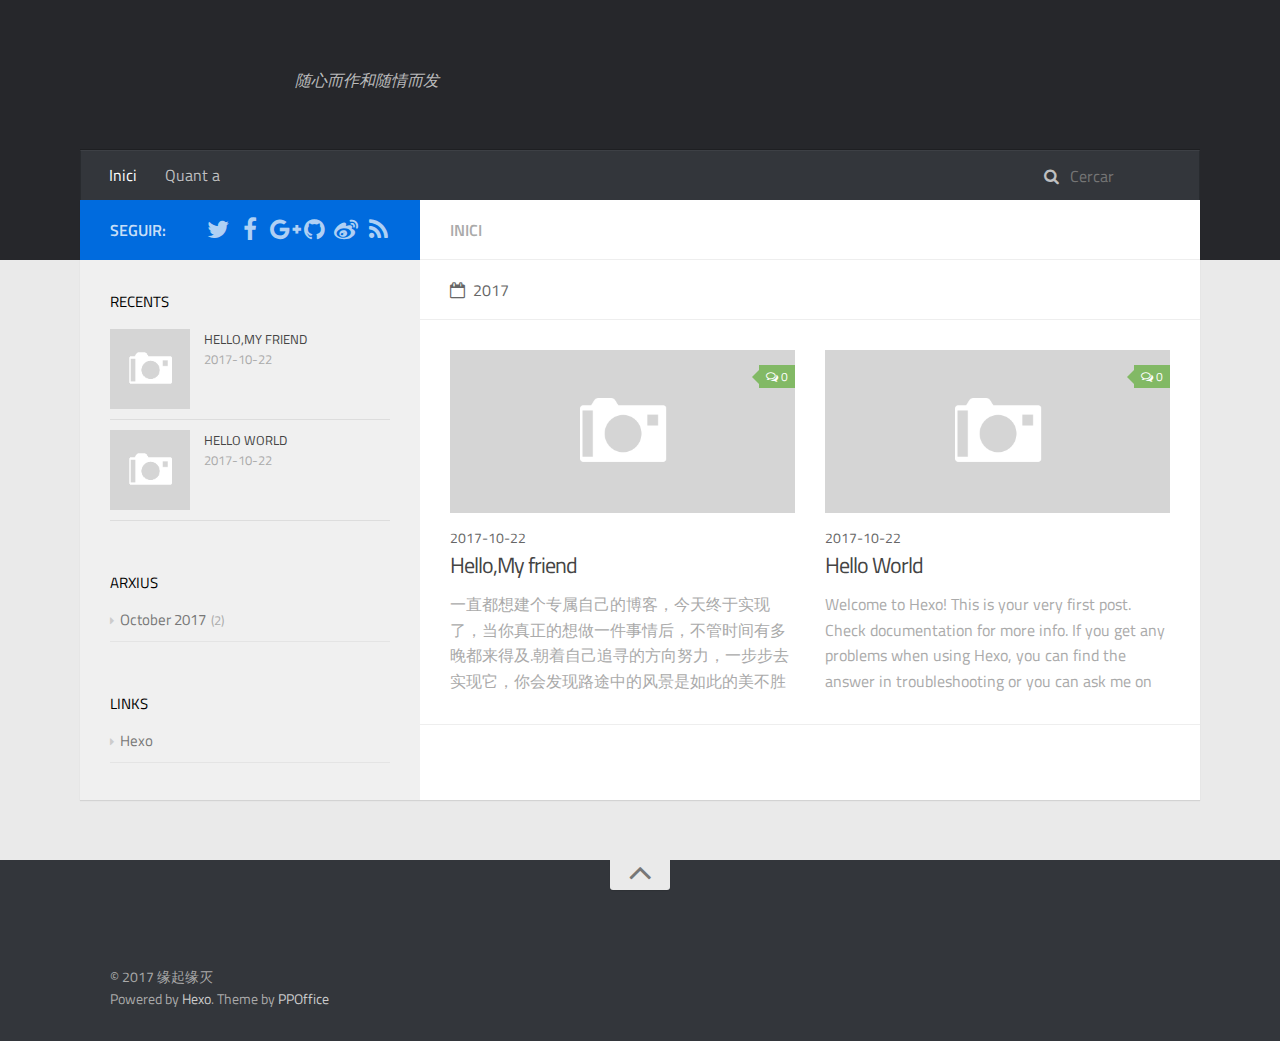
==== index.html @ 7e83e8d7 "Site updated: 2017-10-31 17:55:37" ====
<!DOCTYPE html>
<html>
<head>
    <meta charset="utf-8">
    
    <title>万千点滴汇聚为海</title>
    
    <meta name="viewport" content="width=device-width, initial-scale=1, maximum-scale=1">
    
    <meta name="description" content="保持探索未知的前方，记录自己走过的路">
<meta property="og:type" content="website">
<meta property="og:title" content="万千点滴汇聚为海">
<meta property="og:url" content="https://yxu0.github.io/index.html">
<meta property="og:site_name" content="万千点滴汇聚为海">
<meta property="og:description" content="保持探索未知的前方，记录自己走过的路">
<meta property="og:locale" content="zh-Hans">
<meta name="twitter:card" content="summary">
<meta name="twitter:title" content="万千点滴汇聚为海">
<meta name="twitter:description" content="保持探索未知的前方，记录自己走过的路">
    

    
        <link rel="alternate" href="/" title="万千点滴汇聚为海" type="application/atom+xml" />
    

    

    <link rel="stylesheet" href="/libs/font-awesome/css/font-awesome.min.css">
    <link rel="stylesheet" href="/libs/titillium-web/styles.css">
    <link rel="stylesheet" href="/libs/source-code-pro/styles.css">

    <link rel="stylesheet" href="/css/style.css">

    <script src="/libs/jquery/2.0.3/jquery.min.js"></script>
    
    
        <link rel="stylesheet" href="/libs/lightgallery/css/lightgallery.min.css">
    
    
        <link rel="stylesheet" href="/libs/justified-gallery/justifiedGallery.min.css">
    
    
    


</head>

<body>
    <div id="wrap">
        <header id="header">
    <div id="header-outer" class="outer">
        <div class="container">
            <div class="container-inner">
                <div id="header-title">
                    <h1 class="logo-wrap">
                        <a href="/" class="logo"></a>
                    </h1>
                    
                        <h2 class="subtitle-wrap">
                            <p class="subtitle">随心而作和随情而发</p>
                        </h2>
                    
                </div>
                <div id="header-inner" class="nav-container">
                    <a id="main-nav-toggle" class="nav-icon fa fa-bars"></a>
                    <div class="nav-container-inner">
                        <ul id="main-nav">
                            
                                <li class="main-nav-list-item" >
                                    <a class="main-nav-list-link" href="/">Inici</a>
                                </li>
                            
                                        
                                    
                                <li class="main-nav-list-item" >
                                    <a class="main-nav-list-link" href="/">Quant a</a>
                                </li>
                            
                        </ul>
                        <nav id="sub-nav">
                            <div id="search-form-wrap">

    <form class="search-form">
        <input type="text" class="ins-search-input search-form-input" placeholder="Cercar" />
        <button type="submit" class="search-form-submit"></button>
    </form>
    <div class="ins-search">
    <div class="ins-search-mask"></div>
    <div class="ins-search-container">
        <div class="ins-input-wrapper">
            <input type="text" class="ins-search-input" placeholder="Type something..." />
            <span class="ins-close ins-selectable"><i class="fa fa-times-circle"></i></span>
        </div>
        <div class="ins-section-wrapper">
            <div class="ins-section-container"></div>
        </div>
    </div>
</div>
<script>
(function (window) {
    var INSIGHT_CONFIG = {
        TRANSLATION: {
            POSTS: 'Posts',
            PAGES: 'Pages',
            CATEGORIES: 'categories',
            TAGS: 'etiquetes',
            UNTITLED: '(Untitled)',
        },
        ROOT_URL: '/',
        CONTENT_URL: '/content.json',
    };
    window.INSIGHT_CONFIG = INSIGHT_CONFIG;
})(window);
</script>
<script src="/js/insight.js"></script>

</div>
                        </nav>
                    </div>
                </div>
            </div>
        </div>
    </div>
</header>
        <div class="container">
            <div class="main-body container-inner">
                <div class="main-body-inner">
                    <section id="main">
                        <div class="main-body-header">
    <h1 class="header">
    
    <em class="page-title-link" data-url="home">Inici</em>
    </h1>
</div>
                        <div class="main-body-content">
                            

    
    
        
        
        <section class="archives-wrap">
            <div class="archive-year-wrap">
                <a href="/archives/2017" class="archive-year"><i class="icon fa fa-calendar-o"></i>2017</a>
            </div>
            <div class="archives">
    
    
    
        <div class="article-row">
    
        <article class="article article-summary">
    <div class="article-summary-inner">
        
        <a href="/2017/10/22/我的第一篇文章/" class="thumbnail">
    
    
        <span class="thumbnail-image thumbnail-none"></span>
    
    
        
<span class="comment-counter">
    <i class="fa fa-comments-o"></i>
    
        <span class="disqus-comment-count" data-disqus-identifier="" data-disqus-url="https://yxu0.github.io/2017/10/22/我的第一篇文章/">0</span>
    
</span>


    
</a>

        
        <div class="article-meta">
            <div class="category">
            
            </div>
            <div class="date"><time datetime="2017-10-22T12:47:59.000Z" itemprop="datePublished">2017-10-22</time></div>
        </div>
        
    
        <h1 class="article-title" itemprop="name">
        <a href="/2017/10/22/我的第一篇文章/">Hello,My friend</a>
        </h1>
    

        <p class="article-excerpt">
            一直都想建个专属自己的博客，今天终于实现了，当你真正的想做一件事情后，不管时间有多晚都来得及.朝着自己追寻的方向努力，一步步去实现它，你会发现路途中的风景是如此的美不胜收。。
生活要学会生活，我不怕孤独但是我怕孤单

        </p>
    </div>
</article>
    

    
    
    
    
        <article class="article article-summary">
    <div class="article-summary-inner">
        
        <a href="/2017/10/21/hello-world/" class="thumbnail">
    
    
        <span class="thumbnail-image thumbnail-none"></span>
    
    
        
<span class="comment-counter">
    <i class="fa fa-comments-o"></i>
    
        <span class="disqus-comment-count" data-disqus-identifier="" data-disqus-url="https://yxu0.github.io/2017/10/21/hello-world/">0</span>
    
</span>


    
</a>

        
        <div class="article-meta">
            <div class="category">
            
            </div>
            <div class="date"><time datetime="2017-10-21T20:26:27.065Z" itemprop="datePublished">2017-10-22</time></div>
        </div>
        
    
        <h1 class="article-title" itemprop="name">
        <a href="/2017/10/21/hello-world/">Hello World</a>
        </h1>
    

        <p class="article-excerpt">
            Welcome to Hexo! This is your very first post. Check documentation for more info. If you get any problems when using Hexo, you can find the answer in troubleshooting or you can ask me on GitHub.
Quick
        </p>
    </div>
</article>
    
        </div>
    


    </div></section>



                        </div>
                    </section>
                    <aside id="sidebar">
    <a class="sidebar-toggle" title="Expand Sidebar"><i class="toggle icon"></i></a>
    <div class="sidebar-top">
        <p>seguir:</p>
        <ul class="social-links">
            
                
                <li>
                    <a class="social-tooltip" title="twitter" href="/" target="_blank">
                        <i class="icon fa fa-twitter"></i>
                    </a>
                </li>
                
            
                
                <li>
                    <a class="social-tooltip" title="facebook" href="/" target="_blank">
                        <i class="icon fa fa-facebook"></i>
                    </a>
                </li>
                
            
                
                <li>
                    <a class="social-tooltip" title="google-plus" href="/" target="_blank">
                        <i class="icon fa fa-google-plus"></i>
                    </a>
                </li>
                
            
                
                <li>
                    <a class="social-tooltip" title="github" href="https://github.com/ppoffice/hexo-theme-hueman" target="_blank">
                        <i class="icon fa fa-github"></i>
                    </a>
                </li>
                
            
                
                <li>
                    <a class="social-tooltip" title="weibo" href="/" target="_blank">
                        <i class="icon fa fa-weibo"></i>
                    </a>
                </li>
                
            
                
                <li>
                    <a class="social-tooltip" title="rss" href="/" target="_blank">
                        <i class="icon fa fa-rss"></i>
                    </a>
                </li>
                
            
        </ul>
    </div>
    
    <div class="widgets-container">
        
            
                
    <div class="widget-wrap">
        <h3 class="widget-title">recents</h3>
        <div class="widget">
            <ul id="recent-post" class="">
                
                    <li>
                        
                        <div class="item-thumbnail">
                            <a href="/2017/10/22/我的第一篇文章/" class="thumbnail">
    
    
        <span class="thumbnail-image thumbnail-none"></span>
    
    
</a>

                        </div>
                        
                        <div class="item-inner">
                            <p class="item-category"></p>
                            <p class="item-title"><a href="/2017/10/22/我的第一篇文章/" class="title">Hello,My friend</a></p>
                            <p class="item-date"><time datetime="2017-10-22T12:47:59.000Z" itemprop="datePublished">2017-10-22</time></p>
                        </div>
                    </li>
                
                    <li>
                        
                        <div class="item-thumbnail">
                            <a href="/2017/10/21/hello-world/" class="thumbnail">
    
    
        <span class="thumbnail-image thumbnail-none"></span>
    
    
</a>

                        </div>
                        
                        <div class="item-inner">
                            <p class="item-category"></p>
                            <p class="item-title"><a href="/2017/10/21/hello-world/" class="title">Hello World</a></p>
                            <p class="item-date"><time datetime="2017-10-21T20:26:27.065Z" itemprop="datePublished">2017-10-22</time></p>
                        </div>
                    </li>
                
            </ul>
        </div>
    </div>

            
                

            
                
    <div class="widget-wrap widget-list">
        <h3 class="widget-title">arxius</h3>
        <div class="widget">
            <ul class="archive-list"><li class="archive-list-item"><a class="archive-list-link" href="/archives/2017/10/">October 2017</a><span class="archive-list-count">2</span></li></ul>
        </div>
    </div>


            
                

            
                

            
                
    <div class="widget-wrap widget-list">
        <h3 class="widget-title">links</h3>
        <div class="widget">
            <ul>
                
                    <li>
                        <a href="http://hexo.io">Hexo</a>
                    </li>
                
            </ul>
        </div>
    </div>


            
        
    </div>
</aside>
                </div>
            </div>
        </div>
        <footer id="footer">
    <div class="container">
        <div class="container-inner">
            <a id="back-to-top" href="javascript:;"><i class="icon fa fa-angle-up"></i></a>
            <div class="credit">
                <h1 class="logo-wrap">
                    <a href="/" class="logo"></a>
                </h1>
                <p>&copy; 2017 缘起缘灭</p>
                <p>Powered by <a href="//hexo.io/" target="_blank">Hexo</a>. Theme by <a href="//github.com/ppoffice" target="_blank">PPOffice</a></p>
            </div>
        </div>
    </div>
</footer>
        
    
    <script>
    var disqus_shortname = 'hexo-theme-hueman';
    
    
    (function() {
    var dsq = document.createElement('script');
    dsq.type = 'text/javascript';
    dsq.async = true;
    dsq.src = '//' + disqus_shortname + '.disqus.com/count.js';
    (document.getElementsByTagName('head')[0] || document.getElementsByTagName('body')[0]).appendChild(dsq);
    })();
    </script>




    
        <script src="/libs/lightgallery/js/lightgallery.min.js"></script>
        <script src="/libs/lightgallery/js/lg-thumbnail.min.js"></script>
        <script src="/libs/lightgallery/js/lg-pager.min.js"></script>
        <script src="/libs/lightgallery/js/lg-autoplay.min.js"></script>
        <script src="/libs/lightgallery/js/lg-fullscreen.min.js"></script>
        <script src="/libs/lightgallery/js/lg-zoom.min.js"></script>
        <script src="/libs/lightgallery/js/lg-hash.min.js"></script>
        <script src="/libs/lightgallery/js/lg-share.min.js"></script>
        <script src="/libs/lightgallery/js/lg-video.min.js"></script>
    
    
        <script src="/libs/justified-gallery/jquery.justifiedGallery.min.js"></script>
    
    



<!-- Custom Scripts -->
<script src="/js/main.js"></script>

    </div>
</body>
</html>
---- libs/titillium-web/styles.css ----
/* latin-ext */
@font-face {
  font-family: 'Titillium Web';
  font-style: normal;
  font-weight: 300;
  src: local('Titillium WebLight'), local('TitilliumWeb-Light'), url(fonts/anMUvcNT0H1YN4FII8wpr9INifKjd1RJ3NxxEi9Cy2w.woff2) format('woff2');
  unicode-range: U+0100-024F, U+1E00-1EFF, U+20A0-20AB, U+20AD-20CF, U+2C60-2C7F, U+A720-A7FF;
}
/* latin */
@font-face {
  font-family: 'Titillium Web';
  font-style: normal;
  font-weight: 300;
  src: local('Titillium WebLight'), local('TitilliumWeb-Light'), url(fonts/anMUvcNT0H1YN4FII8wpr4-67659ICLY8bMrYhtePPA.woff2) format('woff2');
  unicode-range: U+0000-00FF, U+0131, U+0152-0153, U+02C6, U+02DA, U+02DC, U+2000-206F, U+2074, U+20AC, U+2212, U+2215, U+E0FF, U+EFFD, U+F000;
}
/* latin-ext */
@font-face {
  font-family: 'Titillium Web';
  font-style: normal;
  font-weight: 400;
  src: local('Titillium Web'), local('TitilliumWeb-Regular'), url(fonts/7XUFZ5tgS-tD6QamInJTcSo_WB_cotcEMUw1LsIE8mM.woff2) format('woff2');
  unicode-range: U+0100-024F, U+1E00-1EFF, U+20A0-20AB, U+20AD-20CF, U+2C60-2C7F, U+A720-A7FF;
}
/* latin */
@font-face {
  font-family: 'Titillium Web';
  font-style: normal;
  font-weight: 400;
  src: local('Titillium Web'), local('TitilliumWeb-Regular'), url(fonts/7XUFZ5tgS-tD6QamInJTcZSnX671uNZIV63UdXh3Mg0.woff2) format('woff2');
  unicode-range: U+0000-00FF, U+0131, U+0152-0153, U+02C6, U+02DA, U+02DC, U+2000-206F, U+2074, U+20AC, U+2212, U+2215, U+E0FF, U+EFFD, U+F000;
}
/* latin-ext */
@font-face {
  font-family: 'Titillium Web';
  font-style: normal;
  font-weight: 600;
  src: local('Titillium WebSemiBold'), local('TitilliumWeb-SemiBold'), url(fonts/anMUvcNT0H1YN4FII8wpr_SNRT0fZ5CX-AqRkMYgJJo.woff2) format('woff2');
  unicode-range: U+0100-024F, U+1E00-1EFF, U+20A0-20AB, U+20AD-20CF, U+2C60-2C7F, U+A720-A7FF;
}
/* latin */
@font-face {
  font-family: 'Titillium Web';
  font-style: normal;
  font-weight: 600;
  src: local('Titillium WebSemiBold'), local('TitilliumWeb-SemiBold'), url(fonts/anMUvcNT0H1YN4FII8wpr46gJz9aNFrmnwBdd69aqzY.woff2) format('woff2');
  unicode-range: U+0000-00FF, U+0131, U+0152-0153, U+02C6, U+02DA, U+02DC, U+2000-206F, U+2074, U+20AC, U+2212, U+2215, U+E0FF, U+EFFD, U+F000;
}
---- libs/source-code-pro/styles.css ----
/* latin-ext */
@font-face {
  font-family: 'Source Code Pro';
  font-style: normal;
  font-weight: 400;
  src: local('Source Code Pro'), local('SourceCodePro-Regular'), url(fonts/mrl8jkM18OlOQN8JLgasDy2Q8seG17bfDXYR_jUsrzg.woff2) format('woff2');
  unicode-range: U+0100-024F, U+1E00-1EFF, U+20A0-20AB, U+20AD-20CF, U+2C60-2C7F, U+A720-A7FF;
}
/* latin */
@font-face {
  font-family: 'Source Code Pro';
  font-style: normal;
  font-weight: 400;
  src: local('Source Code Pro'), local('SourceCodePro-Regular'), url(fonts/mrl8jkM18OlOQN8JLgasD9V_2ngZ8dMf8fLgjYEouxg.woff2) format('woff2');
  unicode-range: U+0000-00FF, U+0131, U+0152-0153, U+02C6, U+02DA, U+02DC, U+2000-206F, U+2074, U+20AC, U+2212, U+2215, U+E0FF, U+EFFD, U+F000;
}
---- css/style.css ----
#main .main-body-header em,
#main .main-body-header a,
.article-meta,
.archive-year {
  text-transform: uppercase;
  color: #666;
  line-height: 1em;
  text-shadow: 0 1px #fff;
}
#main .main-body-header em,
#main .main-body-header a,
.article-meta,
.archive-year,
#main .main-body-header em a,
#main .main-body-header a a,
.article-meta a,
.archive-year a {
  text-decoration: none;
}
.widget h1,
.article-entry h1 {
  font-size: 2em;
}
.widget h2,
.article-entry h2 {
  font-size: 1.5em;
}
.widget h3,
.article-entry h3 {
  font-size: 1.3em;
}
.widget h4,
.article-entry h4 {
  font-size: 1.2em;
}
.widget h5,
.article-entry h5 {
  font-size: 1em;
}
.widget h6,
.article-entry h6 {
  font-size: 1em;
  color: #aaa;
}
.widget hr,
.article-entry hr {
  border: 1px dashed #ddd;
}
.widget strong,
.article-entry strong {
  font-weight: bold;
}
.widget em,
.article-entry em,
.widget cite,
.article-entry cite {
  font-style: italic;
}
.widget sup,
.article-entry sup,
.widget sub,
.article-entry sub {
  font-size: 0.75em;
  line-height: 0;
  position: relative;
  vertical-align: baseline;
}
.widget sup,
.article-entry sup {
  top: -0.5em;
}
.widget sub,
.article-entry sub {
  bottom: -0.2em;
}
.widget small,
.article-entry small {
  font-size: 0.85em;
}
.widget acronym,
.article-entry acronym,
.widget abbr,
.article-entry abbr {
  border-bottom: 1px dotted;
}
.widget ul,
.article-entry ul,
.widget ol,
.article-entry ol,
.widget dl,
.article-entry dl {
  line-height: 1.6em;
}
.widget ul ul,
.article-entry ul ul,
.widget ol ul,
.article-entry ol ul,
.widget ul ol,
.article-entry ul ol,
.widget ol ol,
.article-entry ol ol {
  margin-top: 0;
  margin-bottom: 0;
  margin-left: 20px;
}
.widget ul,
.article-entry ul {
  list-style: disc;
  list-style-position: inside;
}
.widget ol,
.article-entry ol {
  list-style: decimal;
  list-style-position: inside;
}
.widget dt,
.article-entry dt {
  font-weight: bold;
  list-style-position: inside;
}
html,
body,
div,
span,
applet,
object,
iframe,
h1,
h2,
h3,
h4,
h5,
h6,
p,
blockquote,
pre,
a,
abbr,
acronym,
address,
big,
cite,
code,
del,
dfn,
em,
img,
ins,
kbd,
q,
s,
samp,
small,
strike,
strong,
sub,
sup,
tt,
var,
dl,
dt,
dd,
ol,
ul,
li,
fieldset,
form,
label,
legend,
table,
caption,
tbody,
tfoot,
thead,
tr,
th,
td {
  margin: 0;
  padding: 0;
  border: 0;
  outline: 0;
  font-weight: inherit;
  font-style: inherit;
  font-family: inherit;
  font-size: 100%;
  vertical-align: baseline;
}
body {
  line-height: 1;
  color: #000;
  background: #fff;
}
ol,
ul {
  list-style: none;
}
table {
  border-collapse: separate;
  border-spacing: 0;
  vertical-align: middle;
}
caption,
th,
td {
  text-align: left;
  font-weight: normal;
  vertical-align: middle;
}
a img {
  border: none;
}
input,
button {
  margin: 0;
  padding: 0;
}
input::-moz-focus-inner,
button::-moz-focus-inner {
  border: 0;
  padding: 0;
}
html,
body,
#container {
  height: 100%;
}
::selection {
  color: #fff;
  background: #006bde;
}
body {
  background: #eaeaea;
  font: 14px "Titillium Web", "Helvetica Neue", Helvetica, Arial, "Microsoft Yahei", sans-serif;
  -webkit-text-size-adjust: 100%;
}
code {
  margin: 0 2px;
  color: #e96900;
  padding: 3px 5px;
  font-size: 0.8em;
  border-radius: 2px;
  font-family: "Source Code Pro", Consolas, Monaco, Menlo, Consolas, monospace;
  background-color: #f8f8f8;
}
.container {
  position: relative;
  padding: 0 20px;
}
.container-inner {
  max-width: 1120px;
  min-width: 320px;
  width: 100%;
  margin: 0 auto;
}
.container-inner:before,
.container-inner:after {
  content: "";
  display: table;
}
.container-inner:after {
  clear: both;
}
.left,
.alignleft {
  float: left;
}
.right,
.alignright {
  float: right;
}
.clear {
  clear: both;
}
.logo {
  display: block;
  padding: 10px 0;
  width: 165px;
  height: 70px;
  background-image: url("/images/athen.jpg");
  background-position: 0px 10px;
  background-repeat: no-repeat;
  -webkit-background-size: 165px 70px;
  -moz-background-size: 165px 70px;
  background-size: 165px 70px;
}
.main-body {
  margin-top: -60px;
  background-color: #fff;
}
.main-body-inner {
  position: relative;
  -webkit-box-sizing: border-box;
  -moz-box-sizing: border-box;
  box-sizing: border-box;
  -webkit-box-shadow: rgba(0,0,0,0.098) 0px 1px 1px 0px;
  box-shadow: rgba(0,0,0,0.098) 0px 1px 1px 0px;
  padding-left: 340px;
  background: url("images/s-left.png") repeat-y left 0;
}
.main-body-inner:before,
.main-body-inner:after {
  content: "";
  display: table;
}
.main-body-inner:after {
  clear: both;
}
#main {
  float: right;
  width: 100%;
  -webkit-box-sizing: border-box;
  -moz-box-sizing: border-box;
  box-sizing: border-box;
  min-height: 600px;
}
#main .main-body-header {
  background: #fff;
  position: relative;
  padding: 18px 30px 17px;
  border-bottom: 1px solid #eee;
  color: #666;
  font-size: 16px;
  font-weight: 600;
  text-transform: uppercase;
  line-height: 24px;
}
#main .main-body-header .page-title-link,
#main .main-body-header i {
  margin-right: 8px;
}
#main .main-body-header i {
  font-weight: 400;
}
#main .main-body-header em,
#main .main-body-header a {
  color: #aaa;
}
#main .main-body-content:before,
#main .main-body-content:after {
  content: "";
  display: table;
}
#main .main-body-content:after {
  clear: both;
}
#header {
  background: #26272b;
  padding-bottom: 60px;
  position: relative;
}
#header-outer {
  height: 100%;
  position: relative;
}
#header-inner {
  position: relative;
}
#header-title {
  text-align: center;
  padding: 30px 30px;
}
#header-title:before,
#header-title:after {
  content: "";
  display: table;
}
#header-title:after {
  clear: both;
}
#header-title .logo-wrap,
#header-title .subtitle-wrap {
  float: left;
}
#header-title .subtitle-wrap {
  padding: 10px 0px 0px;
  margin-left: 20px;
}
#header-title .subtitle {
  font-size: 16px;
  font-style: italic;
  line-height: 80px;
  color: rgba(255,255,255,0.7);
  text-shadow: 0 1px rgba(0,0,0,0.2);
}
.nav-container .nav-icon,
.nav-container .nav-container-inner #main-nav .main-nav-list-item .main-nav-list-link {
  float: left;
  color: rgba(255,255,255,0.7);
  text-decoration: none;
  text-shadow: 0 1px rgba(0,0,0,0.2);
  display: block;
  padding: 20px 15px;
  -webkit-transition: 0.2s ease-in;
  -moz-transition: 0.2s ease-in;
  -ms-transition: 0.2s ease-in;
  transition: 0.2s ease-in;
}
.nav-container .nav-icon:hover,
.nav-container .nav-container-inner #main-nav .main-nav-list-item .main-nav-list-link:hover {
  color: #fff;
  background: rgba(0,0,0,0.1);
}
.nav-container {
  padding: 0 15px;
  background: #33363b;
  z-index: 1;
  -webkit-box-shadow: inset 0 1px 0 rgba(255,255,255,0.05), 0 -1px 0 rgba(0,0,0,0.2), inset 1px 0 0 rgba(0,0,0,0.2), inset -1px 0 0 rgba(0,0,0,0.2);
  box-shadow: inset 0 1px 0 rgba(255,255,255,0.05), 0 -1px 0 rgba(0,0,0,0.2), inset 1px 0 0 rgba(0,0,0,0.2), inset -1px 0 0 rgba(0,0,0,0.2);
}
.nav-container:before,
.nav-container:after {
  content: "";
  display: table;
}
.nav-container:after {
  clear: both;
}
.nav-container .nav-icon {
  line-height: 20px;
  padding: 15px 14px;
  text-align: center;
  font-size: 14px;
  position: relative;
  cursor: pointer;
}
.nav-container #main-nav-toggle {
  display: none;
  width: 100%;
  text-align: right;
  -webkit-box-sizing: border-box;
  -moz-box-sizing: border-box;
  box-sizing: border-box;
  border-bottom: 1px solid rgba(255,255,255,0.06);
}
.nav-container #main-nav-toggle:before {
  content: "\f0c9";
}
.nav-container .nav-container-inner:before,
.nav-container .nav-container-inner:after {
  content: "";
  display: table;
}
.nav-container .nav-container-inner:after {
  clear: both;
}
.nav-container .nav-container-inner #main-nav {
  float: left;
}
.nav-container .nav-container-inner #main-nav .main-nav-list {
  float: left;
}
.nav-container .nav-container-inner #main-nav .main-nav-list-item {
  position: relative;
  float: left;
}
.nav-container .nav-container-inner #main-nav .main-nav-list-item.top-level-menu > a:after {
  content: "\f0d7" !important;
  float: none;
  margin-left: 6px;
  font-size: 14px;
  line-height: 1.2em;
  opacity: 0.5;
  font-family: FontAwesome;
  display: inline-block;
}
.nav-container .nav-container-inner #main-nav .main-nav-list-item.top-level-menu:hover > a {
  color: #fff;
  background: rgba(0,0,0,0.1);
}
.nav-container .nav-container-inner #main-nav .main-nav-list-item .main-nav-list-link {
  line-height: 20px;
  padding: 15px 14px;
  font-size: 16px;
}
.nav-container .nav-container-inner #main-nav .main-nav-list-item .main-nav-list-link.current {
  color: #fff;
}
.nav-container .nav-container-inner #main-nav .main-nav-list-item .main-nav-list-child {
  top: 100%;
  display: none;
  padding: 10px 0;
  overflow: hidden;
  position: absolute;
  width: 180px;
  background: #33363b url("images/opacity-10.png") repeat;
}
.nav-container .nav-container-inner #main-nav .main-nav-list-item .main-nav-list-child li {
  -webkit-box-shadow: 0 1px 0 rgba(255,255,255,0.06);
  box-shadow: 0 1px 0 rgba(255,255,255,0.06);
}
.nav-container .nav-container-inner #main-nav .main-nav-list-item .main-nav-list-child li:last-child {
  -webkit-box-shadow: none;
  box-shadow: none;
}
.nav-container .nav-container-inner #main-nav .main-nav-list-item .main-nav-list-child li,
.nav-container .nav-container-inner #main-nav .main-nav-list-item .main-nav-list-child li a {
  width: 100%;
  display: block;
  -webkit-box-sizing: border-box;
  -moz-box-sizing: border-box;
  box-sizing: border-box;
}
.nav-container .nav-container-inner #sub-nav {
  float: right;
}
.search-form {
  padding: 14px 15px 16px;
  height: 50px;
  overflow: hidden;
  -webkit-box-sizing: border-box;
  -moz-box-sizing: border-box;
  box-sizing: border-box;
}
.search-form:before {
  content: "\f002";
  margin-right: 8px;
  color: rgba(255,255,255,0.7);
  font: normal normal normal 16px/1 FontAwesome;
}
.search-form-input,
.search-form-input.ins-search-input,
.search-form-input.st-ui-search-input,
.search-form-input.st-default-search-input {
  -webkit-appearance: textarea;
  padding: 0;
  width: 100px;
  height: auto !important;
  border: none !important;
  outline: none !important;
  background: none !important;
  line-height: 1.6em;
  -webkit-transition: 0.2s ease-in;
  -moz-transition: 0.2s ease-in;
  -ms-transition: 0.2s ease-in;
  transition: 0.2s ease-in;
  font: 16px "Titillium Web", "Helvetica Neue", Helvetica, Arial, "Microsoft Yahei", sans-serif;
  color: rgba(255,255,255,0.7);
}
.search-form-input:focus,
.search-form-input.ins-search-input:focus,
.search-form-input.st-ui-search-input:focus,
.search-form-input.st-default-search-input:focus {
  width: 200px;
}
.search-form-input::-webkit-search-results-decoration,
.search-form-input.ins-search-input::-webkit-search-results-decoration,
.search-form-input.st-ui-search-input::-webkit-search-results-decoration,
.search-form-input.st-default-search-input::-webkit-search-results-decoration,
.search-form-input::-webkit-search-cancel-button,
.search-form-input.ins-search-input::-webkit-search-cancel-button,
.search-form-input.st-ui-search-input::-webkit-search-cancel-button,
.search-form-input.st-default-search-input::-webkit-search-cancel-button {
  -webkit-appearance: none;
}
.search-form-submit {
  display: none;
}
#sidebar {
  float: left;
  margin-left: -340px;
  width: 340px;
}
#sidebar .sidebar-toggle {
  display: none;
}
#sidebar .sidebar-top {
  background: #006bde;
  padding: 15px 30px;
}
#sidebar .sidebar-top:before,
#sidebar .sidebar-top:after {
  content: "";
  display: table;
}
#sidebar .sidebar-top:after {
  clear: both;
}
#sidebar .sidebar-top .sidebar-top-inner:before,
#sidebar .sidebar-top .sidebar-top-inner:after {
  content: "";
  display: table;
}
#sidebar .sidebar-top .sidebar-top-inner:after {
  clear: both;
}
#sidebar .sidebar-top p {
  float: left;
  color: rgba(255,255,255,0.8);
  font-size: 16px;
  font-weight: 600;
  text-transform: uppercase;
  line-height: 24px;
  padding: 3px 0;
}
#sidebar .sidebar-top .social-links {
  float: right;
  position: relative;
  padding-top: 2px;
}
#sidebar .sidebar-top .social-links li {
  float: left;
  margin-left: 8px;
}
#sidebar .sidebar-top .social-links li a:hover i:before {
  color: #fff;
}
#sidebar .sidebar-top .social-links .social-tooltip {
  position: relative;
}
#sidebar .sidebar-top .social-links .social-tooltip:hover:after {
  top: -41px;
  background: #fff;
  font-size: 14px;
  color: #666;
  content: attr(title);
  display: block;
  right: 0;
  padding: 5px 15px;
  position: absolute;
  white-space: nowrap;
  border-radius: 3px;
  -webkit-box-shadow: 0 0 2px rgba(0,0,0,0.2);
  box-shadow: 0 0 2px rgba(0,0,0,0.2);
  text-transform: uppercase;
  z-index: 1;
}
#sidebar .sidebar-top .social-links .social-tooltip:hover:before {
  top: -10px;
  right: 8px;
  border: solid;
  border-color: #fff transparent;
  border-width: 5px 5px 0 5px;
  content: "";
  display: block;
  position: absolute;
  z-index: 2;
}
#sidebar .sidebar-top i {
  color: rgba(255,255,255,0.7);
  font-size: 24px;
  width: 24px;
}
#article-nav {
  position: relative;
}
#article-nav:before,
#article-nav:after {
  content: "";
  display: table;
}
#article-nav:after {
  clear: both;
}
.article-nav-link-wrap {
  position: relative;
  margin-top: 0;
  display: block;
  color: #aaa;
  padding: 16px 40px 24px;
  border-bottom: 1px solid #ddd;
  -webkit-transition: 0.2s ease-in;
  -moz-transition: 0.2s ease-in;
  -ms-transition: 0.2s ease-in;
  transition: 0.2s ease-in;
  text-align: center;
  text-decoration: none;
}
.article-nav-link-wrap .icon {
  position: absolute;
  color: #ccc;
  font-size: 18px;
  top: 50%;
  width: 1em;
  margin-top: -10px;
}
.article-nav-link-wrap #icon-chevron-left {
  left: 10px;
}
.article-nav-link-wrap #icon-chevron-right {
  right: 10px;
}
.article-nav-link-wrap:hover {
  background: rgba(0,0,0,0.02);
}
.article-nav-link-wrap:hover .icon {
  color: #006bde;
}
.article-nav-caption {
  display: block;
  font-size: 12px;
  color: #aaa;
  letter-spacing: 0.5px;
  line-height: 24px;
  font-weight: normal;
  text-transform: uppercase;
}
.article-nav-title {
  font-size: 15px;
  color: #666;
}
.widget-wrap {
  padding: 30px 30px 20px;
}
.widget-title {
  font-size: 15px;
  font-weight: 400;
  text-transform: uppercase;
  margin-bottom: 6px;
}
.widget {
  line-height: 1.6em;
  word-wrap: break-word;
  font-size: 0.9em;
  color: #777;
  border-radius: 3px;
}
.widget a {
  text-decoration: none;
  color: #777;
}
.widget a:hover {
  color: #444;
}
.widget ul ul,
.widget ol ul,
.widget dl ul,
.widget ul ol,
.widget ol ol,
.widget dl ol,
.widget ul dl,
.widget ol dl,
.widget dl dl {
  margin-left: 15px;
  list-style: disc;
}
.widget ul,
.widget ol {
  list-style: none;
  margin: 0;
}
.widget ul ul,
.widget ol ul,
.widget ul ol,
.widget ol ol {
  margin: 0 20px;
}
.widget ul ul,
.widget ol ul {
  list-style: disc;
}
.widget ul ol,
.widget ol ol {
  list-style: decimal;
}
.widget-list ul,
.widget-list ol {
  list-style: none;
}
.widget-list ul li,
.widget-list ol li {
  padding: 10px 0;
  font-size: 15px;
  border-bottom: 1px solid #e4e4e4;
}
.widget-list ul li a,
.widget-list ol li a {
  color: #777;
}
.widget-list ul li a:before,
.widget-list ol li a:before {
  color: #ccc;
  content: "\f0da";
  font-size: 12px;
  margin-right: 6px;
  font-family: FontAwesome;
  -webkit-transition: 0.2s ease;
  -moz-transition: 0.2s ease;
  -ms-transition: 0.2s ease;
  transition: 0.2s ease;
}
.widget-list ul li a:hover:before,
.widget-list ol li a:hover:before {
  color: #444;
}
.widget-list ul ul,
.widget-list ol ul,
.widget-list ul ol,
.widget-list ol ol {
  list-style: none;
}
.widget-list ul ul li,
.widget-list ol ul li,
.widget-list ul ol li,
.widget-list ol ol li {
  border: none;
}
.widget-list ul ul li:last-child,
.widget-list ol ul li:last-child,
.widget-list ul ol li:last-child,
.widget-list ol ol li:last-child {
  padding-bottom: 0px;
}
.widget-float a {
  font-size: 15px;
}
#recent-post li {
  padding: 10px 0 10px 94px;
  border-bottom: 1px solid #ddd;
}
#recent-post li:before,
#recent-post li:after {
  content: "";
  display: table;
}
#recent-post li:after {
  clear: both;
}
#recent-post.no-thumbnail li {
  padding: 10px 0px;
}
#recent-post li .item-thumbnail {
  opacity: 1;
  margin-left: -94px;
  -webkit-transition: all 0.2s ease;
  -moz-transition: all 0.2s ease;
  -ms-transition: all 0.2s ease;
  transition: all 0.2s ease;
  float: left;
}
#recent-post li .item-thumbnail .thumbnail {
  width: 80px;
  height: 80px;
  display: block;
  position: relative;
  overflow: hidden;
}
#recent-post li .item-thumbnail .thumbnail span {
  width: 100%;
  height: 100%;
  display: block;
}
#recent-post li .item-thumbnail .thumbnail .thumbnail-image {
  position: absolute;
  -webkit-background-size: cover;
  -moz-background-size: cover;
  background-size: cover;
  background-position: center;
}
#recent-post li .item-thumbnail .thumbnail .thumbnail-none {
  background-image: url("images/thumb-default-small.png");
  -webkit-background-size: 100% 100%;
  -moz-background-size: 100% 100%;
  background-size: 100% 100%;
}
#recent-post li .item-inner a,
#recent-post li .item-inner .item-category {
  font-size: 13px;
  text-transform: uppercase;
}
#recent-post li .item-inner a a,
#recent-post li .item-inner .item-category a {
  color: #006bde;
}
#recent-post li .item-inner a a:hover,
#recent-post li .item-inner .item-category a:hover {
  color: #444;
}
#recent-post li .item-inner a a,
#recent-post li .item-inner .item-category a,
#recent-post li .item-inner a .icon,
#recent-post li .item-inner .item-category .icon {
  margin-right: 5px;
}
#recent-post li .item-inner .item-title {
  font-size: 15px;
}
#recent-post li .item-inner .item-title a {
  color: #444;
  -webkit-transition: all 0.2s ease;
  -moz-transition: all 0.2s ease;
  -ms-transition: all 0.2s ease;
  transition: all 0.2s ease;
}
#recent-post li .item-inner .item-date {
  color: #aaa;
  font-size: 13px;
  text-transform: uppercase;
}
#recent-post li:hover .item-thumbnail {
  opacity: 0.8;
}
#recent-post li:hover .item-title a {
  color: #006bde;
}
.category-list-count,
.tag-list-count,
.archive-list-count {
  padding-left: 5px;
  color: #aaa;
  font-size: 0.85em;
}
.category-list-count:before,
.tag-list-count:before,
.archive-list-count:before {
  content: "(";
}
.category-list-count:after,
.tag-list-count:after,
.archive-list-count:after {
  content: ")";
}
.tagcloud a {
  margin-right: 5px;
}
.article-single {
  padding: 30px 30px 20px;
}
.article-inner {
  overflow: hidden;
}
.article-row {
  width: 100%;
  float: left;
  position: relative;
  padding: 30px 0px 0px 30px;
  border-bottom: 1px solid #eee;
  -webkit-box-sizing: border-box;
  -moz-box-sizing: border-box;
  box-sizing: border-box;
}
.article-row:before,
.article-row:after {
  content: "";
  display: table;
}
.article-row:after {
  clear: both;
}
.article-summary {
  width: 50%;
  float: left;
  margin-bottom: 30px;
}
.article-summary a {
  text-decoration: none;
  color: #006bde;
}
.article-summary .article-summary-inner {
  margin-right: 30px;
}
.article-summary .article-summary-inner .thumbnail {
  height: 0;
  width: 100%;
  display: block;
  overflow: hidden;
  position: relative;
  margin-bottom: 1em;
  padding-bottom: 47.11%;
}
.article-summary .article-summary-inner .thumbnail .comment-counter {
  right: 0;
  top: 15px;
  color: #fff;
  font-size: 12px;
  padding: 2px 7px;
  line-height: 19px;
  position: absolute;
  display: inline-block;
  background-color: #82b965;
}
.article-summary .article-summary-inner .thumbnail .comment-counter:before {
  top: 3px;
  left: -16px;
  content: '';
  position: absolute;
  display: inline-block;
  border: 9px solid transparent;
  border-right-color: #82b965;
}
.article-summary .article-summary-inner .thumbnail .thumbnail-image {
  display: block;
  position: absolute;
  width: 100%;
  height: 100%;
  opacity: 1;
  -webkit-background-size: cover;
  -moz-background-size: cover;
  background-size: cover;
  background-position: center;
  -webkit-transition: opacity 0.3s ease-in;
  -moz-transition: opacity 0.3s ease-in;
  -ms-transition: opacity 0.3s ease-in;
  transition: opacity 0.3s ease-in;
}
.article-summary .article-summary-inner .thumbnail .thumbnail-none {
  width: 100%;
  height: 100%;
  -webkit-background-size: 100% 100%;
  -moz-background-size: 100% 100%;
  background-size: 100% 100%;
  background-image: url("images/thumb-default.png");
}
.article-summary .article-summary-inner .article-title {
  margin-bottom: 10px;
  font-size: 22px;
  font-weight: 400;
  line-height: 1.5em;
  word-wrap: break-word;
}
.article-summary .article-summary-inner .article-title a {
  -webkit-transition: color 0.3s ease-in;
  -moz-transition: color 0.3s ease-in;
  -ms-transition: color 0.3s ease-in;
  transition: color 0.3s ease-in;
  color: #444;
}
.article-summary .article-summary-inner .article-excerpt {
  position: relative;
  color: #aaa;
  font-size: 16px;
  line-height: 1.6em;
  overflow: hidden;
  height: 6.4em;
}
.article-summary:hover .thumbnail .thumbnail-image {
  opacity: 0.7;
}
.article-summary:hover .article-title a {
  color: #006bde;
}
.article-category {
  float: left;
  line-height: 1em;
  color: #ccc;
  text-shadow: 0 1px #fff;
  margin-left: 8px;
}
.article-category:before {
  content: "\2022";
}
.article-title {
  text-decoration: none;
  font-size: 38px;
  letter-spacing: -1px;
  color: #555;
  line-height: 1.3em;
  -webkit-transition: color 0.2s;
  -moz-transition: color 0.2s;
  -ms-transition: color 0.2s;
  transition: color 0.2s;
  margin-bottom: 10px;
}
a.article-title:hover {
  color: #006bde;
}
.article-meta {
  line-height: 1.6em;
}
.article-meta:before,
.article-meta:after {
  content: "";
  display: table;
}
.article-meta:after {
  clear: both;
}
.article-meta > div {
  float: left;
  margin-right: 10px;
}
.article-meta > div .fa {
  margin-right: 3px;
}
.article-meta a {
  color: #555;
}
.article-meta a:hover {
  color: color-link;
}
.article-meta .category {
  text-transform: uppercase;
}
.article-meta .category a,
.article-meta .category i {
  margin-left: 0;
  margin-right: 6px;
}
.article-summary .article-meta {
  height: 1.6em;
  overflow: hidden;
}
.article-summary .article-meta a {
  color: #006bde;
}
.article-summary .article-meta > div {
  margin-right: 0;
}
.article-tag .tag-link:before {
  content: "#";
}
.article-entry {
  color: #555;
  font-size: 18px;
  font-weight: 300;
  line-height: 1.6em;
}
.article-entry:before,
.article-entry:after {
  content: "";
  display: table;
}
.article-entry:after {
  clear: both;
}
.article-entry p,
.article-entry table {
  margin: 1.6em 0;
}
.article-entry h1,
.article-entry h2,
.article-entry h3,
.article-entry h4,
.article-entry h5,
.article-entry h6 {
  font-weight: 600;
}
.article-entry h1,
.article-entry h2,
.article-entry h3,
.article-entry h4,
.article-entry h5,
.article-entry h6 {
  line-height: 1.3em;
  margin: 1.3em 0;
}
.article-entry a {
  color: #006bde;
  text-decoration: none;
}
.article-entry a:hover {
  text-decoration: underline;
}
.article-entry ul,
.article-entry ol,
.article-entry dl {
  margin-top: 1.6em;
  margin-bottom: 1.6em;
  list-style-position: outside;
  padding-left: 1.4em;
}
.article-entry ul p,
.article-entry ol p,
.article-entry dl p {
  margin: 0;
}
.article-entry img,
.article-entry video {
  max-width: 100%;
  height: auto;
  display: block;
  margin: auto;
}
.article-entry iframe {
  border: none;
}
.article-entry table {
  width: 100%;
  border-collapse: collapse;
  border-spacing: 0;
}
.article-entry th {
  font-weight: 600;
  border-bottom: 3px solid #ddd;
  padding-bottom: 0.5em;
}
.article-entry td {
  border-bottom: 1px solid #ddd;
  padding: 10px 0;
}
.article-entry blockquote {
  color: #777;
  quote: none;
  margin: 0 0 20px 0;
  position: relative;
  font-style: italic;
  padding-left: 50px;
}
.article-entry blockquote:before {
  top: 0;
  left: 0;
  color: #ccc;
  font-size: 32px;
  content: "\f10d";
  position: absolute;
  text-align: center;
  font-style: normal;
  font-family: 'FontAwesome';
}
.article-entry blockquote footer {
  font-size: 14px;
  margin: 1.6em 0;
  font-family: "Titillium Web", "Helvetica Neue", Helvetica, Arial, "Microsoft Yahei", sans-serif;
}
.article-entry blockquote footer cite:before {
  content: "—";
  padding: 0 0.5em;
}
.article-entry .pullquote {
  text-align: left;
  width: 45%;
  margin: 0;
}
.article-entry .pullquote.left {
  margin-left: 0.5em;
  margin-right: 1em;
}
.article-entry .pullquote.right {
  margin-right: 0.5em;
  margin-left: 1em;
}
.article-entry .caption {
  color: #aaa;
  display: block;
  font-size: 0.9em;
  margin-top: 0.5em;
  position: relative;
  text-align: center;
}
.article-entry .video-container {
  position: relative;
  padding-top: 56.25%;
  height: 0;
  overflow: hidden;
}
.article-entry .video-container iframe,
.article-entry .video-container object,
.article-entry .video-container embed {
  position: absolute;
  top: 0;
  left: 0;
  width: 100%;
  height: 100%;
  margin-top: 0;
}
.article-more-link a {
  display: inline-block;
  line-height: 1em;
  padding: 6px 15px;
  border-radius: 15px;
  background: #eaeaea;
  color: #aaa;
  text-shadow: 0 1px #fff;
  text-decoration: none;
}
.article-more-link a:hover {
  background: #006bde;
  color: #fff;
  text-decoration: none;
  text-shadow: 0 1px #0056b2;
}
.article-footer {
  font-size: 14px;
  line-height: 1.6em;
  border-top: 1px solid #ddd;
  padding-top: 1.6em;
}
.article-footer:before,
.article-footer:after {
  content: "";
  display: table;
}
.article-footer:after {
  clear: both;
}
.article-footer a {
  color: #aaa;
  text-decoration: none;
}
.article-footer a:hover {
  color: #555;
}
.article-comment-link i,
.article-share-link i {
  padding-right: 8px;
}
.article-comment-link {
  float: right;
}
.article-share-link {
  cursor: pointer;
  float: right;
  margin-left: 20px;
}
.article-share-box {
  position: absolute;
  display: none;
  background: #fff;
  -webkit-box-shadow: 1px 2px 10px rgba(0,0,0,0.2);
  box-shadow: 1px 2px 10px rgba(0,0,0,0.2);
  border-radius: 3px;
  margin-left: -145px;
  overflow: hidden;
  z-index: 1;
}
.article-share-box.on {
  display: block;
}
.article-share-input {
  width: 100%;
  background: none;
  -webkit-box-sizing: border-box;
  -moz-box-sizing: border-box;
  box-sizing: border-box;
  font: 14px "Titillium Web", "Helvetica Neue", Helvetica, Arial, "Microsoft Yahei", sans-serif;
  padding: 0 15px;
  color: #555;
  outline: none;
  border: 1px solid #ddd;
  border-radius: 3px 3px 0 0;
  height: 36px;
  line-height: 36px;
}
.article-share-links {
  background: #eaeaea;
}
.article-share-links:before,
.article-share-links:after {
  content: "";
  display: table;
}
.article-share-links:after {
  clear: both;
}
.article-share-twitter,
.article-share-facebook,
.article-share-pinterest,
.article-share-google {
  width: 50px;
  height: 36px;
  display: block;
  float: left;
  position: relative;
  color: #999;
  text-align: center;
  line-height: 36px;
  text-decoration: none;
}
.article-share-twitter:before,
.article-share-facebook:before,
.article-share-pinterest:before,
.article-share-google:before {
  font-size: 20px;
  font-family: FontAwesome;
}
.article-share-twitter:hover,
.article-share-facebook:hover,
.article-share-pinterest:hover,
.article-share-google:hover {
  color: #fff;
}
.article-share-twitter:before {
  content: "\f099";
}
.article-share-twitter:hover {
  background: #00aced;
  text-shadow: 0 1px #008abe;
}
.article-share-facebook:before {
  content: "\f09a";
}
.article-share-facebook:hover {
  background: #3b5998;
  text-shadow: 0 1px #2f477a;
}
.article-share-pinterest:before {
  content: "\f0d2";
}
.article-share-pinterest:hover {
  background: #cb2027;
  text-shadow: 0 1px #a21a1f;
}
.article-share-google:before {
  content: "\f0d5";
}
.article-share-google:hover {
  background: #dd4b39;
  text-shadow: 0 1px #be3221;
}
.article-gallery {
  background: #000;
  position: relative;
}
.article-gallery-photos {
  position: relative;
  overflow: hidden;
}
.article-gallery-img {
  display: none;
  max-width: 100%;
}
.article-gallery-img:first-child {
  display: block;
}
.article-gallery-img.loaded {
  position: absolute;
  display: block;
}
.article-gallery-img img {
  display: block;
  max-width: 100%;
  margin: 0 auto;
}
.article-gallery {
  overflow: hidden;
  background: #000;
  position: relative;
  text-align: center;
  margin: 1.6em 0;
}
.article-gallery .gallery-item {
  display: none;
  max-width: 100%;
}
.article-gallery .gallery-item:before,
.article-gallery .gallery-item:after {
  top: 50%;
  width: 40px;
  height: 36px;
  font-size: 36px;
  line-height: 36px;
  margin-top: -18px;
  position: absolute;
  font-family: FontAwesome;
  color: rgba(255,255,255,0.5);
}
.article-gallery .gallery-item:hover:before,
.article-gallery .gallery-item:hover:after {
  color: rgba(255,255,255,0.8);
}
.article-gallery .gallery-item:before {
  left: 0;
  content: "\f104";
}
.article-gallery .gallery-item:after {
  right: 0;
  content: "\f105";
}
.article-gallery .gallery-item:first-child {
  display: block;
}
.article-gallery .gallery-item img {
  display: block;
  max-width: 100%;
  margin: 0 auto;
}
.article.rtl .article-title,
.article.rtl .article-excerpt,
.article.rtl .article-entry p {
  direction: rtl;
}
.article.rtl .article-meta > div {
  float: right;
  margin-left: 10px;
  margin-right: 0;
}
.article.rtl .article-meta .category a,
.article.rtl .article-meta .category i {
  margin-right: 0;
  margin-left: 6px;
}
.article.rtl .article-meta .category a:first-child,
.article.rtl .article-meta .category i:first-child {
  margin-left: 0;
}
.lg-outer .lg-thumb-item {
  border-radius: 0 !important;
}
#comments {
  padding: 30px 30px 20px;
}
#comments a {
  color: #006bde;
}
.archives-wrap {
  margin: block-margin 0;
}
.archives:before,
.archives:after {
  content: "";
  display: table;
}
.archives:after {
  clear: both;
}
.archive-year-wrap {
  padding: 18px 30px 17px;
  font-size: 16px;
  color: #666;
  border-bottom: 1px solid #eee;
}
.archive-year i {
  margin-right: 8px;
}
.archives {
  -webkit-column-gap: 10px;
  -moz-column-gap: 10px;
  column-gap: 10px;
}
@media mq-tablet {
  .archives {
    -webkit-column-count: 2;
    -moz-column-count: 2;
    column-count: 2;
  }
}
@media mq-normal {
  .archives {
    -webkit-column-count: 3;
    -moz-column-count: 3;
    column-count: 3;
  }
}
.archive-article-inner {
  padding: 10px;
  margin-bottom: 15px;
}
.archive-article-title {
  text-decoration: none;
  font-weight: bold;
  color: #555;
  -webkit-transition: color 0.2s;
  -moz-transition: color 0.2s;
  -ms-transition: color 0.2s;
  transition: color 0.2s;
  line-height: 1.6em;
}
.archive-article-title:hover {
  color: #006bde;
}
.archive-article-footer {
  margin-top: 1em;
}
.archive-article-date {
  color: #aaa;
  text-decoration: none;
  font-size: 0.85em;
  line-height: 1em;
  margin-bottom: 0.5em;
  display: block;
}
#page-nav {
  float: left;
  width: 100%;
  display: block;
  margin: 30px 0px 45px 0px;
  text-align: center;
  color: #aaa;
}
#page-nav:before,
#page-nav:after {
  content: "";
  display: table;
}
#page-nav:after {
  clear: both;
}
#page-nav .pages {
  display: block;
  font-size: 17px;
  font-weight: 300;
  margin-bottom: 1em !important;
  border: none !important;
}
#page-nav .pages:before {
  content: "\f15c";
  font-family: FontAwesome;
  margin-right: 6px;
}
#page-nav .page-number,
#page-nav .extend {
  color: #006bde;
  position: relative;
  overflow: hidden;
  font-size: 16px;
  padding: 7px 8px;
  display: inline;
  margin: 0 2px;
  text-decoration: none;
  border-bottom: 3px solid #ddd;
  border-top: 1px solid #f1f1f1;
  font-weight: 600;
  -webkit-transition: 0.2s ease-in;
  -moz-transition: 0.2s ease-in;
  -ms-transition: 0.2s ease-in;
  transition: 0.2s ease-in;
}
#page-nav .page-number:hover,
#page-nav .extend:hover,
#page-nav .page-number:active,
#page-nav .extend:active,
#page-nav .page-number.current,
#page-nav .extend.current {
  color: #444;
  border-bottom: 3px solid #006bde;
  border-top: 1px solid #f1f1f1;
}
#page-nav .space {
  color: #ddd;
}
#footer {
  background: #33363b;
  margin-top: 60px;
  color: #aaa;
  line-height: 1.6em;
}
#footer a {
  color: #ccc;
  text-decoration: none;
}
#footer a:hover {
  color: #fff;
}
#footer .credit {
  padding: 30px;
}
#footer #back-to-top {
  background: #eaeaea;
  color: #777;
  overflow: hidden;
  text-align: center;
  width: 60px;
  height: 30px;
  display: block;
  margin: 0 auto -30px;
  border-radius: 0 0 3px 3px;
  -webkit-box-shadow: 0 1px 1px rgba(0,0,0,0.1);
  box-shadow: 0 1px 1px rgba(0,0,0,0.1);
}
#footer #back-to-top:hover {
  color: #444;
}
#footer #back-to-top i {
  font-size: 38px;
  line-height: 22px;
}
#footer .logo {
  width: 132px;
  height: 56px;
  -webkit-background-size: 132px 56px;
  -moz-background-size: 132px 56px;
  background-size: 132px 56px;
}
i.icon {
  display: inline-block;
  font-style: normal;
  text-align: center;
}
i.icon:before {
  -webkit-transition: 0.2s ease-in;
  -moz-transition: 0.2s ease-in;
  -ms-transition: 0.2s ease-in;
  transition: 0.2s ease-in;
}
.ins-search {
  display: none;
}
.ins-search.show {
  display: block;
}
.ins-selectable {
  cursor: pointer;
}
.ins-search-mask,
.ins-search-container {
  position: fixed;
}
.ins-search-mask {
  top: 0;
  left: 0;
  width: 100%;
  height: 100%;
  z-index: 100;
  background: rgba(0,0,0,0.5);
}
.ins-input-wrapper {
  position: relative;
}
.ins-search-input {
  width: 100%;
  border: none;
  outline: none;
  font-size: 16px;
  -webkit-box-shadow: none;
  box-shadow: none;
  font-weight: 200;
  border-radius: 0;
  background: #fff;
  line-height: 20px;
  -webkit-box-sizing: border-box;
  -moz-box-sizing: border-box;
  box-sizing: border-box;
  padding: 12px 28px 12px 20px;
  border-bottom: 1px solid #e2e2e2;
  font-family: "Microsoft Yahei Light", "Microsoft Yahei", Helvetica, Arial, sans-serif;
}
.ins-close {
  top: 50%;
  right: 6px;
  width: 20px;
  height: 20px;
  font-size: 16px;
  margin-top: -11px;
  position: absolute;
  text-align: center;
  display: inline-block;
}
.ins-close:hover {
  color: #006bde;
}
.ins-search-container {
  left: 50%;
  top: 100px;
  z-index: 101;
  bottom: 100px;
  -webkit-box-sizing: border-box;
  -moz-box-sizing: border-box;
  box-sizing: border-box;
  width: 540px;
  margin-left: -270px;
}
@media screen and (max-width: 559px), screen and (max-height: 479px) {
  .ins-search-container {
    top: 0;
    left: 0;
    margin: 0;
    width: 100%;
    height: 100%;
    background: #f7f7f7;
  }
}
.ins-section-wrapper {
  left: 0;
  right: 0;
  top: 45px;
  bottom: 0;
  overflow-y: auto;
  position: absolute;
}
.ins-section-container {
  position: relative;
  background: #f7f7f7;
}
.ins-section {
  font-size: 14px;
  line-height: 16px;
}
.ins-section .ins-section-header,
.ins-section .ins-search-item {
  padding: 8px 15px;
}
.ins-section .ins-section-header {
  color: #9a9a9a;
  border-bottom: 1px solid #e2e2e2;
}
.ins-section .ins-slug {
  margin-left: 5px;
  color: #9a9a9a;
}
.ins-section .ins-slug:before {
  content: '(';
}
.ins-section .ins-slug:after {
  content: ')';
}
.ins-section .ins-search-item header,
.ins-section .ins-search-item .ins-search-preview {
  overflow: hidden;
  white-space: nowrap;
  text-overflow: ellipsis;
}
.ins-section .ins-search-item header .fa {
  margin-right: 8px;
}
.ins-section .ins-search-item .ins-search-preview {
  height: 15px;
  font-size: 12px;
  color: #9a9a9a;
  margin: 5px 0 0 20px;
}
.ins-section .ins-search-item:hover,
.ins-section .ins-search-item.active {
  color: #fff;
  background: #006bde;
}
.ins-section .ins-search-item:hover .ins-slug,
.ins-section .ins-search-item.active .ins-slug,
.ins-section .ins-search-item:hover .ins-search-preview,
.ins-section .ins-search-item.active .ins-search-preview {
  color: #fff;
}
.highlight {
  margin: 0px;
  display: block;
  overflow-x: auto;
  padding: 15px 20px;
  font-size: 14px;
  font-family: "Source Code Pro", Consolas, Monaco, Menlo, Consolas, monospace;
  line-height: 22.400000000000002px;
}
.highlight table {
  margin: 0;
  width: auto;
}
.highlight table td {
  border: none;
}
.highlight table td.code {
  padding-right: 20px;
}
.highlight .gutter pre {
  color: #666;
  text-align: right;
  padding-right: 20px;
}
.article-entry .highlight {
  margin: 1.6em 0;
}
.article-entry .highlight .line {
  height: 1.6em;
}
.highlight {
  color: #a9b7c6;
  background: #282b2e;
}
.highlight .code .number,
.highlight .code .literal,
.highlight .code .symbol,
.highlight .code .bullet {
  color: #6897bb;
}
.highlight .code .keyword,
.highlight .code .selector-tag,
.highlight .code .deletion {
  color: #cc7832;
}
.highlight .code .variable,
.highlight .code .template-variable,
.highlight .code .link {
  color: #629755;
}
.highlight .code .comment,
.highlight .code .quote {
  color: #808080;
}
.highlight .code .meta {
  color: #bbb529;
}
.highlight .code .string,
.highlight .code .attribute,
.highlight .code .addition {
  color: #6a8759;
}
.highlight .code .section,
.highlight .code .title,
.highlight .code .type {
  color: #ffc66d;
}
.highlight .code .name,
.highlight .code .selector-id,
.highlight .code .selector-class {
  color: #e8bf6a;
}
.highlight .code .emphasis {
  font-style: italic;
}
.highlight .code .strong {
  font-weight: bold;
}
@media only screen and (min-width: 960px) {
  .nav-container-inner {
    display: block !important;
  }
}
@media only screen and (min-width: 480px) and (max-width: 959px) {
  #header {
    padding-bottom: 50px;
  }
  #header .nav-container-inner {
    display: block !important;
  }
  #header .nav-container-inner #main-nav .main-nav-more > ul .main-nav-list-child {
    position: relative;
    padding: 0px;
  }
  #header .nav-container-inner .search-form-input:focus {
    width: 100px;
  }
  .main-body {
    margin-top: -50px;
  }
  .main-body-inner {
    padding-left: 50px;
    background-position: -290px 0 !important;
  }
  .main-body-inner #sidebar {
    left: 0;
    background: url("images/s-left.png") repeat-y left 0;
    margin: 0;
    height: 100%;
    position: absolute;
    overflow: hidden;
    width: 50px;
    -webkit-transition: width 0.2s ease-in 0.2s;
    -moz-transition: width 0.2s ease-in 0.2s;
    -ms-transition: width 0.2s ease-in 0.2s;
    transition: width 0.2s ease-in 0.2s;
  }
  .main-body-inner #sidebar:before,
  .main-body-inner #sidebar:after {
    content: "";
    display: table;
  }
  .main-body-inner #sidebar:after {
    clear: both;
  }
  .main-body-inner #sidebar .sidebar-toggle {
    display: block;
    padding: 6px;
    color: rgba(255,255,255,0.7);
    text-align: center;
    height: 50px;
    background: #006bde;
    -webkit-box-sizing: border-box;
    -moz-box-sizing: border-box;
    box-sizing: border-box;
  }
  .main-body-inner #sidebar .sidebar-toggle .toggle {
    line-height: 38px;
    font-size: 38px;
    width: 38px;
    font-family: fontawesome;
  }
  .main-body-inner #sidebar .sidebar-toggle .toggle:before {
    content: '\f101';
  }
  .main-body-inner #sidebar .sidebar-top {
    padding: 10px 30px;
    background: none;
    border-bottom: 1px solid #ddd;
  }
  .main-body-inner #sidebar .sidebar-top p,
  .main-body-inner #sidebar .sidebar-top a,
  .main-body-inner #sidebar .sidebar-top i {
    color: #666;
  }
  .main-body-inner #sidebar #article-nav,
  .main-body-inner #sidebar .widgets-container,
  .main-body-inner #sidebar .sidebar-top {
    opacity: 0;
    -webkit-transition: opacity 0.2s ease-in;
    -moz-transition: opacity 0.2s ease-in;
    -ms-transition: opacity 0.2s ease-in;
    transition: opacity 0.2s ease-in;
  }
  .main-body-inner #sidebar.expend {
    width: 340px;
    overflow-y: auto;
    z-index: 2;
    -webkit-transition: width 0.2s ease-in;
    -moz-transition: width 0.2s ease-in;
    -ms-transition: width 0.2s ease-in;
    transition: width 0.2s ease-in;
  }
  .main-body-inner #sidebar.expend .toggle:before {
    content: '\f100';
  }
  .main-body-inner #sidebar.expend #article-nav,
  .main-body-inner #sidebar.expend .widgets-container,
  .main-body-inner #sidebar.expend .sidebar-top {
    opacity: 1;
    -webkit-transition: opacity 0.2s ease-in 0.2s;
    -moz-transition: opacity 0.2s ease-in 0.2s;
    -ms-transition: opacity 0.2s ease-in 0.2s;
    transition: opacity 0.2s ease-in 0.2s;
  }
  .main-body-inner #sidebar.expend .sidebar-top {
    display: block;
  }
  .main-body-inner #sidebar.expend .sidebar-top .social-links .social-tooltip:after,
  .main-body-inner #sidebar.expend .sidebar-top .social-links .social-tooltip:before {
    display: none;
  }
  #main .main-body-header,
  #main .archive-year-wrap {
    padding: 12px 30px;
  }
}
@media only screen and (max-width: 479px) {
  .container {
    padding: 0px;
  }
  #header .logo-wrap {
    width: 100%;
    display: block;
    text-align: center;
  }
  #header .logo-wrap .logo {
    margin: 0 auto;
  }
  #header .subtitle-wrap {
    display: block;
    width: 100%;
    margin-left: 0px;
  }
  #header .nav-container {
    padding: 0px;
  }
  #header .nav-container #main-nav-toggle {
    float: none;
    display: block;
  }
  #header .nav-container .nav-container-inner {
    display: none;
  }
  #header .nav-container #main-nav {
    display: block;
    float: none;
  }
  #header .nav-container #main-nav .main-nav-list-item,
  #header .nav-container #main-nav .main-nav-list-link {
    display: block;
    float: none;
    -webkit-box-shadow: none;
    box-shadow: none;
    -webkit-box-sizing: border-box;
    -moz-box-sizing: border-box;
    box-sizing: border-box;
    font-size: 14px;
  }
  #header .nav-container #main-nav .main-nav-list-item:before,
  #header .nav-container #main-nav .main-nav-list-link:before,
  #header .nav-container #main-nav .main-nav-list-item:after,
  #header .nav-container #main-nav .main-nav-list-link:after {
    content: "";
    display: table;
  }
  #header .nav-container #main-nav .main-nav-list-item:after,
  #header .nav-container #main-nav .main-nav-list-link:after {
    clear: both;
  }
  #header .nav-container #main-nav .main-nav-list-item.top-level-menu > a {
    position: relative;
  }
  #header .nav-container #main-nav .main-nav-list-item.top-level-menu > a:after {
    display: none;
  }
  #header .nav-container #main-nav .main-nav-list-item.top-level-menu:hover > a {
    background: none;
    color: rgba(255,255,255,0.7);
  }
  #header .nav-container #main-nav .main-nav-list-item.top-level-menu > a:hover {
    color: #fff;
    background: rgba(0,0,0,0.1);
  }
  #header .nav-container #main-nav .main-nav-list-item .main-nav-list-child {
    display: block !important;
    position: relative;
    width: 100%;
    padding: 0px;
    background: none;
  }
  #header .nav-container #main-nav .main-nav-list-item .main-nav-list-child .main-nav-list-link {
    padding-left: 30px;
  }
  #header .nav-container #main-nav a {
    border-bottom: 1px solid rgba(255,255,255,0.06);
  }
  #header .nav-container #sub-nav {
    float: none;
  }
  #header .nav-container #sub-nav .search-form:before {
    font-size: 14px;
  }
  #header .nav-container #sub-nav .search-form-input {
    font-size: 14px;
    width: 90%;
  }
  .main-body-inner {
    padding: 0px;
    background: none;
  }
  #main {
    float: none;
  }
  #main .main-body-header,
  #main .archive-year-wrap {
    padding: 13px 15px 12px;
  }
  #main .main-body-content .article-single,
  #main .main-body-content #comments {
    padding: 15px;
  }
  #main .main-body-content #page-nav {
    padding-right: 15px;
    -webkit-box-sizing: border-box;
    -moz-box-sizing: border-box;
    box-sizing: border-box;
  }
  .article-row {
    padding: 0 0 0 15px;
    border: none;
  }
  .article-summary {
    width: 100%;
  }
  .article-summary .article-summary-inner {
    margin: 15px 15px 15px 0;
  }
  #sidebar {
    float: none;
    margin: 0px;
    width: 100%;
    background: #f0f0f0;
  }
  #sidebar .sidebar-top,
  #sidebar .widget-wrap {
    padding: 15px;
  }
  #sidebar .widgets-container {
    padding-bottom: 15px;
  }
  #footer {
    margin-top: 0px;
  }
  #footer #back-to-top {
    -webkit-box-shadow: 0 1px 1px rgba(0,0,0,0.1), inset 0 1px 0 rgba(0,0,0,0.05);
    box-shadow: 0 1px 1px rgba(0,0,0,0.1), inset 0 1px 0 rgba(0,0,0,0.05);
  }
  #footer .logo {
    margin: 0 auto;
  }
  #footer .credit {
    text-align: center;
  }
}
---- libs/lightgallery/css/lightgallery.min.css ----
.lg-sub-html,.lg-toolbar{background-color:rgba(0,0,0,.45)}#lg-counter,.lg-outer .lg-video-cont{vertical-align:middle;display:inline-block}@font-face{font-family:lg;src:url(../fonts/lg.eot?n1z373);src:url(../fonts/lg.eot?#iefixn1z373) format("embedded-opentype"),url(../fonts/lg.woff?n1z373) format("woff"),url(../fonts/lg.ttf?n1z373) format("truetype"),url(../fonts/lg.svg?n1z373#lg) format("svg");font-weight:400;font-style:normal}.lg-icon{font-family:lg;speak:none;font-style:normal;font-weight:400;font-variant:normal;text-transform:none;line-height:1;-webkit-font-smoothing:antialiased;-moz-osx-font-smoothing:grayscale}.lg-actions .lg-next,.lg-actions .lg-prev{background-color:rgba(0,0,0,.45);border-radius:2px;color:#999;cursor:pointer;display:block;font-size:22px;margin-top:-10px;padding:8px 10px 9px;position:absolute;top:50%;z-index:1080}.lg-actions .lg-next.disabled,.lg-actions .lg-prev.disabled{pointer-events:none;opacity:.5}.lg-actions .lg-next:hover,.lg-actions .lg-prev:hover{color:#FFF}.lg-actions .lg-next{right:20px}.lg-actions .lg-next:before{content:"\e095"}.lg-actions .lg-prev{left:20px}.lg-actions .lg-prev:after{content:"\e094"}@-webkit-keyframes lg-right-end{0%,100%{left:0}50%{left:-30px}}@-moz-keyframes lg-right-end{0%,100%{left:0}50%{left:-30px}}@-ms-keyframes lg-right-end{0%,100%{left:0}50%{left:-30px}}@keyframes lg-right-end{0%,100%{left:0}50%{left:-30px}}@-webkit-keyframes lg-left-end{0%,100%{left:0}50%{left:30px}}@-moz-keyframes lg-left-end{0%,100%{left:0}50%{left:30px}}@-ms-keyframes lg-left-end{0%,100%{left:0}50%{left:30px}}@keyframes lg-left-end{0%,100%{left:0}50%{left:30px}}.lg-outer.lg-right-end .lg-object{-webkit-animation:lg-right-end .3s;-o-animation:lg-right-end .3s;animation:lg-right-end .3s;position:relative}.lg-outer.lg-left-end .lg-object{-webkit-animation:lg-left-end .3s;-o-animation:lg-left-end .3s;animation:lg-left-end .3s;position:relative}.lg-toolbar{z-index:1082;left:0;position:absolute;top:0;width:100%}.lg-toolbar .lg-icon{color:#999;cursor:pointer;float:right;font-size:24px;height:47px;line-height:27px;padding:10px 0;text-align:center;width:50px;text-decoration:none!important;outline:0;-webkit-transition:color .2s linear;-o-transition:color .2s linear;transition:color .2s linear}.lg-toolbar .lg-icon:hover{color:#FFF}.lg-toolbar .lg-close:after{content:"\e070"}.lg-toolbar .lg-download:after{content:"\e0f2"}.lg-sub-html{bottom:0;color:#EEE;font-size:16px;left:0;padding:10px 40px;position:fixed;right:0;text-align:center;z-index:1080}.lg-sub-html h4{margin:0;font-size:13px;font-weight:700}.lg-sub-html p{font-size:12px;margin:5px 0 0}#lg-counter{color:#999;font-size:16px;padding-left:20px;padding-top:12px}.lg-next,.lg-prev,.lg-toolbar{opacity:1;-webkit-transition:-webkit-transform .35s cubic-bezier(0,0,.25,1) 0s,opacity .35s cubic-bezier(0,0,.25,1) 0s,color .2s linear;-moz-transition:-moz-transform .35s cubic-bezier(0,0,.25,1) 0s,opacity .35s cubic-bezier(0,0,.25,1) 0s,color .2s linear;-o-transition:-o-transform .35s cubic-bezier(0,0,.25,1) 0s,opacity .35s cubic-bezier(0,0,.25,1) 0s,color .2s linear;transition:transform .35s cubic-bezier(0,0,.25,1) 0s,opacity .35s cubic-bezier(0,0,.25,1) 0s,color .2s linear}.lg-hide-items .lg-prev{opacity:0;-webkit-transform:translate3d(-10px,0,0);transform:translate3d(-10px,0,0)}.lg-hide-items .lg-next{opacity:0;-webkit-transform:translate3d(10px,0,0);transform:translate3d(10px,0,0)}.lg-hide-items .lg-toolbar{opacity:0;-webkit-transform:translate3d(0,-10px,0);transform:translate3d(0,-10px,0)}body:not(.lg-from-hash) .lg-outer.lg-start-zoom .lg-object{-webkit-transform:scale3d(.5,.5,.5);transform:scale3d(.5,.5,.5);opacity:0;-webkit-transition:-webkit-transform 250ms cubic-bezier(0,0,.25,1) 0s,opacity 250ms cubic-bezier(0,0,.25,1)!important;-moz-transition:-moz-transform 250ms cubic-bezier(0,0,.25,1) 0s,opacity 250ms cubic-bezier(0,0,.25,1)!important;-o-transition:-o-transform 250ms cubic-bezier(0,0,.25,1) 0s,opacity 250ms cubic-bezier(0,0,.25,1)!important;transition:transform 250ms cubic-bezier(0,0,.25,1) 0s,opacity 250ms cubic-bezier(0,0,.25,1)!important;-webkit-transform-origin:50% 50%;-moz-transform-origin:50% 50%;-ms-transform-origin:50% 50%;transform-origin:50% 50%}body:not(.lg-from-hash) .lg-outer.lg-start-zoom .lg-item.lg-complete .lg-object{-webkit-transform:scale3d(1,1,1);transform:scale3d(1,1,1);opacity:1}.lg-outer .lg-thumb-outer{background-color:#0D0A0A;bottom:0;position:absolute;width:100%;z-index:1080;max-height:350px;-webkit-transform:translate3d(0,100%,0);transform:translate3d(0,100%,0);-webkit-transition:-webkit-transform .25s cubic-bezier(0,0,.25,1) 0s;-moz-transition:-moz-transform .25s cubic-bezier(0,0,.25,1) 0s;-o-transition:-o-transform .25s cubic-bezier(0,0,.25,1) 0s;transition:transform .25s cubic-bezier(0,0,.25,1) 0s}.lg-outer .lg-thumb-outer.lg-grab .lg-thumb-item{cursor:-webkit-grab;cursor:-moz-grab;cursor:-o-grab;cursor:-ms-grab;cursor:grab}.lg-outer .lg-thumb-outer.lg-grabbing .lg-thumb-item{cursor:move;cursor:-webkit-grabbing;cursor:-moz-grabbing;cursor:-o-grabbing;cursor:-ms-grabbing;cursor:grabbing}.lg-outer .lg-thumb-outer.lg-dragging .lg-thumb{-webkit-transition-duration:0s!important;transition-duration:0s!important}.lg-outer.lg-thumb-open .lg-thumb-outer{-webkit-transform:translate3d(0,0,0);transform:translate3d(0,0,0)}.lg-outer .lg-thumb{padding:10px 0;height:100%;margin-bottom:-5px}.lg-outer .lg-thumb-item{cursor:pointer;float:left;overflow:hidden;height:100%;border:2px solid #FFF;border-radius:4px;margin-bottom:5px}@media (min-width:1025px){.lg-outer .lg-thumb-item{-webkit-transition:border-color .25s ease;-o-transition:border-color .25s ease;transition:border-color .25s ease}}.lg-outer .lg-thumb-item.active,.lg-outer .lg-thumb-item:hover{border-color:#a90707}.lg-outer .lg-thumb-item img{width:100%;height:100%;object-fit:cover}.lg-outer.lg-has-thumb .lg-item{padding-bottom:120px}.lg-outer.lg-can-toggle .lg-item{padding-bottom:0}.lg-outer.lg-pull-caption-up .lg-sub-html{-webkit-transition:bottom .25s ease;-o-transition:bottom .25s ease;transition:bottom .25s ease}.lg-outer.lg-pull-caption-up.lg-thumb-open .lg-sub-html{bottom:100px}.lg-outer .lg-toggle-thumb{background-color:#0D0A0A;border-radius:2px 2px 0 0;color:#999;cursor:pointer;font-size:24px;height:39px;line-height:27px;padding:5px 0;position:absolute;right:20px;text-align:center;top:-39px;width:50px}.lg-outer .lg-toggle-thumb:hover,.lg-outer.lg-dropdown-active #lg-share{color:#FFF}.lg-outer .lg-toggle-thumb:after{content:"\e1ff"}.lg-outer .lg-video-cont{max-width:1140px;max-height:100%;width:100%;padding:0 5px}.lg-outer .lg-video{width:100%;height:0;padding-bottom:56.25%;overflow:hidden;position:relative}.lg-outer .lg-video .lg-object{display:inline-block;position:absolute;top:0;left:0;width:100%!important;height:100%!important}.lg-outer .lg-video .lg-video-play{width:84px;height:59px;position:absolute;left:50%;top:50%;margin-left:-42px;margin-top:-30px;z-index:1080;cursor:pointer}.lg-outer .lg-has-vimeo .lg-video-play{background:url(../img/vimeo-play.png) no-repeat}.lg-outer .lg-has-vimeo:hover .lg-video-play{background:url(../img/vimeo-play.png) 0 -58px no-repeat}.lg-outer .lg-has-html5 .lg-video-play{background:url(../img/video-play.png) no-repeat;height:64px;margin-left:-32px;margin-top:-32px;width:64px;opacity:.8}.lg-outer .lg-has-html5:hover .lg-video-play{opacity:1}.lg-outer .lg-has-youtube .lg-video-play{background:url(../img/youtube-play.png) no-repeat}.lg-outer .lg-has-youtube:hover .lg-video-play{background:url(../img/youtube-play.png) 0 -60px no-repeat}.lg-outer .lg-video-object{width:100%!important;height:100%!important;position:absolute;top:0;left:0}.lg-outer .lg-has-video .lg-video-object{visibility:hidden}.lg-outer .lg-has-video.lg-video-playing .lg-object,.lg-outer .lg-has-video.lg-video-playing .lg-video-play{display:none}.lg-outer .lg-has-video.lg-video-playing .lg-video-object{visibility:visible}.lg-progress-bar{background-color:#333;height:5px;left:0;position:absolute;top:0;width:100%;z-index:1083;opacity:0;-webkit-transition:opacity 80ms ease 0s;-moz-transition:opacity 80ms ease 0s;-o-transition:opacity 80ms ease 0s;transition:opacity 80ms ease 0s}.lg-progress-bar .lg-progress{background-color:#a90707;height:5px;width:0}.lg-progress-bar.lg-start .lg-progress{width:100%}.lg-show-autoplay .lg-progress-bar{opacity:1}.lg-autoplay-button:after{content:"\e01d"}.lg-show-autoplay .lg-autoplay-button:after{content:"\e01a"}.lg-outer.lg-css3.lg-zoom-dragging .lg-item.lg-complete.lg-zoomable .lg-image,.lg-outer.lg-css3.lg-zoom-dragging .lg-item.lg-complete.lg-zoomable .lg-img-wrap{-webkit-transition-duration:0s;transition-duration:0s}.lg-outer .lg-item.lg-complete.lg-zoomable .lg-img-wrap{-webkit-transition:left .3s cubic-bezier(0,0,.25,1) 0s,top .3s cubic-bezier(0,0,.25,1) 0s;-moz-transition:left .3s cubic-bezier(0,0,.25,1) 0s,top .3s cubic-bezier(0,0,.25,1) 0s;-o-transition:left .3s cubic-bezier(0,0,.25,1) 0s,top .3s cubic-bezier(0,0,.25,1) 0s;transition:left .3s cubic-bezier(0,0,.25,1) 0s,top .3s cubic-bezier(0,0,.25,1) 0s;-webkit-transform:translate3d(0,0,0);transform:translate3d(0,0,0);-webkit-backface-visibility:hidden;-moz-backface-visibility:hidden;backface-visibility:hidden}.lg-outer .lg-item.lg-complete.lg-zoomable .lg-image{-webkit-transform:scale3d(1,1,1);transform:scale3d(1,1,1);-webkit-transition:-webkit-transform .3s cubic-bezier(0,0,.25,1) 0s,opacity .15s!important;-moz-transition:-moz-transform .3s cubic-bezier(0,0,.25,1) 0s,opacity .15s!important;-o-transition:-o-transform .3s cubic-bezier(0,0,.25,1) 0s,opacity .15s!important;transition:transform .3s cubic-bezier(0,0,.25,1) 0s,opacity .15s!important;-webkit-transform-origin:0 0;-moz-transform-origin:0 0;-ms-transform-origin:0 0;transform-origin:0 0;-webkit-backface-visibility:hidden;-moz-backface-visibility:hidden;backface-visibility:hidden}#lg-zoom-in:after{content:"\e311"}#lg-actual-size{font-size:20px}#lg-actual-size:after{content:"\e033"}#lg-zoom-out{opacity:.5;pointer-events:none}#lg-zoom-out:after{content:"\e312"}.lg-zoomed #lg-zoom-out{opacity:1;pointer-events:auto}.lg-outer .lg-pager-outer{bottom:60px;left:0;position:absolute;right:0;text-align:center;z-index:1080;height:10px}.lg-outer .lg-pager-outer.lg-pager-hover .lg-pager-cont{overflow:visible}.lg-outer .lg-pager-cont{cursor:pointer;display:inline-block;overflow:hidden;position:relative;vertical-align:top;margin:0 5px}.lg-outer .lg-pager-cont:hover .lg-pager-thumb-cont{opacity:1;-webkit-transform:translate3d(0,0,0);transform:translate3d(0,0,0)}.lg-outer .lg-pager-cont.lg-pager-active .lg-pager{box-shadow:0 0 0 2px #fff inset}.lg-outer .lg-pager-thumb-cont{background-color:#fff;color:#FFF;bottom:100%;height:83px;left:0;margin-bottom:20px;margin-left:-60px;opacity:0;padding:5px;position:absolute;width:120px;border-radius:3px;-webkit-transition:opacity .15s ease 0s,-webkit-transform .15s ease 0s;-moz-transition:opacity .15s ease 0s,-moz-transform .15s ease 0s;-o-transition:opacity .15s ease 0s,-o-transform .15s ease 0s;transition:opacity .15s ease 0s,transform .15s ease 0s;-webkit-transform:translate3d(0,5px,0);transform:translate3d(0,5px,0)}.lg-outer .lg-pager-thumb-cont img{width:100%;height:100%}.lg-outer .lg-pager{background-color:rgba(255,255,255,.5);border-radius:50%;box-shadow:0 0 0 8px rgba(255,255,255,.7) inset;display:block;height:12px;-webkit-transition:box-shadow .3s ease 0s;-o-transition:box-shadow .3s ease 0s;transition:box-shadow .3s ease 0s;width:12px}.lg-outer .lg-pager:focus,.lg-outer .lg-pager:hover{box-shadow:0 0 0 8px #fff inset}.lg-outer .lg-caret{border-left:10px solid transparent;border-right:10px solid transparent;border-top:10px dashed;bottom:-10px;display:inline-block;height:0;left:50%;margin-left:-5px;position:absolute;vertical-align:middle;width:0}.lg-fullscreen:after{content:"\e20c"}.lg-fullscreen-on .lg-fullscreen:after{content:"\e20d"}.lg-outer #lg-dropdown-overlay{background-color:rgba(0,0,0,.25);bottom:0;cursor:default;left:0;position:fixed;right:0;top:0;z-index:1081;opacity:0;visibility:hidden;-webkit-transition:visibility 0s linear .18s,opacity .18s linear 0s;-o-transition:visibility 0s linear .18s,opacity .18s linear 0s;transition:visibility 0s linear .18s,opacity .18s linear 0s}.lg-outer.lg-dropdown-active #lg-dropdown-overlay,.lg-outer.lg-dropdown-active .lg-dropdown{-webkit-transition-delay:0s;transition-delay:0s;-moz-transform:translate3d(0,0,0);-o-transform:translate3d(0,0,0);-ms-transform:translate3d(0,0,0);-webkit-transform:translate3d(0,0,0);transform:translate3d(0,0,0);opacity:1;visibility:visible}.lg-outer .lg-dropdown{background-color:#fff;border-radius:2px;font-size:14px;list-style-type:none;margin:0;padding:10px 0;position:absolute;right:0;text-align:left;top:50px;opacity:0;visibility:hidden;-moz-transform:translate3d(0,5px,0);-o-transform:translate3d(0,5px,0);-ms-transform:translate3d(0,5px,0);-webkit-transform:translate3d(0,5px,0);transform:translate3d(0,5px,0);-webkit-transition:-webkit-transform .18s linear 0s,visibility 0s linear .5s,opacity .18s linear 0s;-moz-transition:-moz-transform .18s linear 0s,visibility 0s linear .5s,opacity .18s linear 0s;-o-transition:-o-transform .18s linear 0s,visibility 0s linear .5s,opacity .18s linear 0s;transition:transform .18s linear 0s,visibility 0s linear .5s,opacity .18s linear 0s}.lg-outer .lg-dropdown:after{content:"";display:block;height:0;width:0;position:absolute;border:8px solid transparent;border-bottom-color:#FFF;right:16px;top:-16px}.lg-outer .lg-dropdown>li:last-child{margin-bottom:0}.lg-outer .lg-dropdown>li:hover .lg-icon,.lg-outer .lg-dropdown>li:hover a{color:#333}.lg-outer .lg-dropdown a{color:#333;display:block;white-space:pre;padding:4px 12px;font-family:"Open Sans","Helvetica Neue",Helvetica,Arial,sans-serif;font-size:12px}.lg-outer .lg-dropdown a:hover{background-color:rgba(0,0,0,.07)}.lg-outer .lg-dropdown .lg-dropdown-text{display:inline-block;line-height:1;margin-top:-3px;vertical-align:middle}.lg-outer .lg-dropdown .lg-icon{color:#333;display:inline-block;float:none;font-size:20px;height:auto;line-height:1;margin-right:8px;padding:0;vertical-align:middle;width:auto}.lg-outer,.lg-outer .lg,.lg-outer .lg-inner{width:100%;height:100%}.lg-outer #lg-share{position:relative}.lg-outer #lg-share:after{content:"\e80d"}.lg-outer #lg-share-facebook .lg-icon{color:#3b5998}.lg-outer #lg-share-facebook .lg-icon:after{content:"\e901"}.lg-outer #lg-share-twitter .lg-icon{color:#00aced}.lg-outer #lg-share-twitter .lg-icon:after{content:"\e904"}.lg-outer #lg-share-googleplus .lg-icon{color:#dd4b39}.lg-outer #lg-share-googleplus .lg-icon:after{content:"\e902"}.lg-outer #lg-share-pinterest .lg-icon{color:#cb2027}.lg-outer #lg-share-pinterest .lg-icon:after{content:"\e903"}.group:after,.group:before{display:table;content:"";line-height:0}.group:after{clear:both}.lg-outer{position:fixed;top:0;left:0;z-index:1050;opacity:0;-webkit-transition:opacity .15s ease 0s;-o-transition:opacity .15s ease 0s;transition:opacity .15s ease 0s}.lg-outer *{-webkit-box-sizing:border-box;-moz-box-sizing:border-box;box-sizing:border-box}.lg-outer.lg-visible{opacity:1}.lg-outer.lg-css3 .lg-item.lg-current,.lg-outer.lg-css3 .lg-item.lg-next-slide,.lg-outer.lg-css3 .lg-item.lg-prev-slide{-webkit-transition-duration:inherit!important;transition-duration:inherit!important;-webkit-transition-timing-function:inherit!important;transition-timing-function:inherit!important}.lg-outer.lg-css3.lg-dragging .lg-item.lg-current,.lg-outer.lg-css3.lg-dragging .lg-item.lg-next-slide,.lg-outer.lg-css3.lg-dragging .lg-item.lg-prev-slide{-webkit-transition-duration:0s!important;transition-duration:0s!important;opacity:1}.lg-outer.lg-grab img.lg-object{cursor:-webkit-grab;cursor:-moz-grab;cursor:-o-grab;cursor:-ms-grab;cursor:grab}.lg-outer.lg-grabbing img.lg-object{cursor:move;cursor:-webkit-grabbing;cursor:-moz-grabbing;cursor:-o-grabbing;cursor:-ms-grabbing;cursor:grabbing}.lg-outer .lg{position:relative;overflow:hidden;margin-left:auto;margin-right:auto;max-width:100%;max-height:100%}.lg-outer .lg-inner{position:absolute;left:0;top:0;white-space:nowrap}.lg-outer .lg-item{background:url(../img/loading.gif) center center no-repeat;display:none!important}.lg-outer.lg-css .lg-current,.lg-outer.lg-css3 .lg-current,.lg-outer.lg-css3 .lg-next-slide,.lg-outer.lg-css3 .lg-prev-slide{display:inline-block!important}.lg-outer .lg-img-wrap,.lg-outer .lg-item{display:inline-block;text-align:center;position:absolute;width:100%;height:100%}.lg-outer .lg-img-wrap:before,.lg-outer .lg-item:before{content:"";display:inline-block;height:50%;width:1px;margin-right:-1px}.lg-outer .lg-img-wrap{position:absolute;padding:0 5px;left:0;right:0;top:0;bottom:0}.lg-outer .lg-item.lg-complete{background-image:none}.lg-outer .lg-item.lg-current{z-index:1060}.lg-outer .lg-image{display:inline-block;vertical-align:middle;max-width:100%;max-height:100%;width:auto!important;height:auto!important}.lg-outer.lg-show-after-load .lg-item .lg-object,.lg-outer.lg-show-after-load .lg-item .lg-video-play{opacity:0;-webkit-transition:opacity .15s ease 0s;-o-transition:opacity .15s ease 0s;transition:opacity .15s ease 0s}.lg-outer.lg-show-after-load .lg-item.lg-complete .lg-object,.lg-outer.lg-show-after-load .lg-item.lg-complete .lg-video-play{opacity:1}.lg-outer .lg-empty-html,.lg-outer.lg-hide-download #lg-download{display:none}.lg-backdrop{position:fixed;top:0;left:0;right:0;bottom:0;z-index:1040;background-color:#000;opacity:0;-webkit-transition:opacity .15s ease 0s;-o-transition:opacity .15s ease 0s;transition:opacity .15s ease 0s}.lg-backdrop.in{opacity:1}.lg-css3.lg-no-trans .lg-current,.lg-css3.lg-no-trans .lg-next-slide,.lg-css3.lg-no-trans .lg-prev-slide{-webkit-transition:none 0s ease 0s!important;-moz-transition:none 0s ease 0s!important;-o-transition:none 0s ease 0s!important;transition:none 0s ease 0s!important}.lg-css3.lg-use-css3 .lg-item,.lg-css3.lg-use-left .lg-item{-webkit-backface-visibility:hidden;-moz-backface-visibility:hidden;backface-visibility:hidden}.lg-css3.lg-fade .lg-item{opacity:0}.lg-css3.lg-fade .lg-item.lg-current{opacity:1}.lg-css3.lg-fade .lg-item.lg-current,.lg-css3.lg-fade .lg-item.lg-next-slide,.lg-css3.lg-fade .lg-item.lg-prev-slide{-webkit-transition:opacity .1s ease 0s;-moz-transition:opacity .1s ease 0s;-o-transition:opacity .1s ease 0s;transition:opacity .1s ease 0s}.lg-css3.lg-slide.lg-use-css3 .lg-item{opacity:0}.lg-css3.lg-slide.lg-use-css3 .lg-item.lg-prev-slide{-webkit-transform:translate3d(-100%,0,0);transform:translate3d(-100%,0,0)}.lg-css3.lg-slide.lg-use-css3 .lg-item.lg-next-slide{-webkit-transform:translate3d(100%,0,0);transform:translate3d(100%,0,0)}.lg-css3.lg-slide.lg-use-css3 .lg-item.lg-current{-webkit-transform:translate3d(0,0,0);transform:translate3d(0,0,0);opacity:1}.lg-css3.lg-slide.lg-use-css3 .lg-item.lg-current,.lg-css3.lg-slide.lg-use-css3 .lg-item.lg-next-slide,.lg-css3.lg-slide.lg-use-css3 .lg-item.lg-prev-slide{-webkit-transition:-webkit-transform 1s cubic-bezier(0,0,.25,1) 0s,opacity .1s ease 0s;-moz-transition:-moz-transform 1s cubic-bezier(0,0,.25,1) 0s,opacity .1s ease 0s;-o-transition:-o-transform 1s cubic-bezier(0,0,.25,1) 0s,opacity .1s ease 0s;transition:transform 1s cubic-bezier(0,0,.25,1) 0s,opacity .1s ease 0s}.lg-css3.lg-slide.lg-use-left .lg-item{opacity:0;position:absolute;left:0}.lg-css3.lg-slide.lg-use-left .lg-item.lg-prev-slide{left:-100%}.lg-css3.lg-slide.lg-use-left .lg-item.lg-next-slide{left:100%}.lg-css3.lg-slide.lg-use-left .lg-item.lg-current{left:0;opacity:1}.lg-css3.lg-slide.lg-use-left .lg-item.lg-current,.lg-css3.lg-slide.lg-use-left .lg-item.lg-next-slide,.lg-css3.lg-slide.lg-use-left .lg-item.lg-prev-slide{-webkit-transition:left 1s cubic-bezier(0,0,.25,1) 0s,opacity .1s ease 0s;-moz-transition:left 1s cubic-bezier(0,0,.25,1) 0s,opacity .1s ease 0s;-o-transition:left 1s cubic-bezier(0,0,.25,1) 0s,opacity .1s ease 0s;transition:left 1s cubic-bezier(0,0,.25,1) 0s,opacity .1s ease 0s}
---- libs/justified-gallery/justifiedGallery.min.css ----
/*!
 * Justified Gallery - v3.6.1
 * http://miromannino.github.io/Justified-Gallery/
 * Copyright (c) 2015 Miro Mannino
 * Licensed under the MIT license.
 */
@-webkit-keyframes justified-gallery-show-caption-animation{from{opacity:0}to{opacity:.7}}@-moz-keyframes justified-gallery-show-caption-animation{from{opacity:0}to{opacity:.7}}@-o-keyframes justified-gallery-show-caption-animation{from{opacity:0}to{opacity:.7}}@keyframes justified-gallery-show-caption-animation{from{opacity:0}to{opacity:.7}}@-webkit-keyframes justified-gallery-show-entry-animation{from{opacity:0}to{opacity:1}}@-moz-keyframes justified-gallery-show-entry-animation{from{opacity:0}to{opacity:1}}@-o-keyframes justified-gallery-show-entry-animation{from{opacity:0}to{opacity:1}}@keyframes justified-gallery-show-entry-animation{from{opacity:0}to{opacity:1}}.justified-gallery{width:100%;position:relative;overflow:hidden}.justified-gallery>a,.justified-gallery>div{position:absolute;display:inline-block;overflow:hidden;opacity:0;filter:alpha(opacity=0)}.justified-gallery>a>img,.justified-gallery>div>img,.justified-gallery>a>a>img,.justified-gallery>div>a>img{position:absolute;top:50%;left:50%;margin:0;padding:0;border:0}.justified-gallery>a>.caption,.justified-gallery>div>.caption{display:none;position:absolute;bottom:0;padding:5px;background-color:#000;left:0;right:0;margin:0;color:#fff;font-size:12px;font-weight:300;font-family:sans-serif}.justified-gallery>a>.caption.caption-visible,.justified-gallery>div>.caption.caption-visible{display:initial;opacity:.7;filter:"alpha(opacity=70)";-webkit-animation:justified-gallery-show-caption-animation 500ms 0 ease;-moz-animation:justified-gallery-show-caption-animation 500ms 0 ease;-ms-animation:justified-gallery-show-caption-animation 500ms 0 ease}.justified-gallery>.entry-visible{opacity:1;filter:alpha(opacity=100);-webkit-animation:justified-gallery-show-entry-animation 500ms 0 ease;-moz-animation:justified-gallery-show-entry-animation 500ms 0 ease;-ms-animation:justified-gallery-show-entry-animation 500ms 0 ease}.justified-gallery>.jg-filtered{display:none}.justified-gallery>.spinner{position:absolute;bottom:0;margin-left:-24px;padding:10px 0;left:50%;opacity:initial;filter:initial;overflow:initial}.justified-gallery>.spinner>span{display:inline-block;opacity:0;filter:alpha(opacity=0);width:8px;height:8px;margin:0 4px;background-color:#000;border-top-left-radius:6px;border-top-right-radius:6px;border-bottom-right-radius:6px;border-bottom-left-radius:6px}
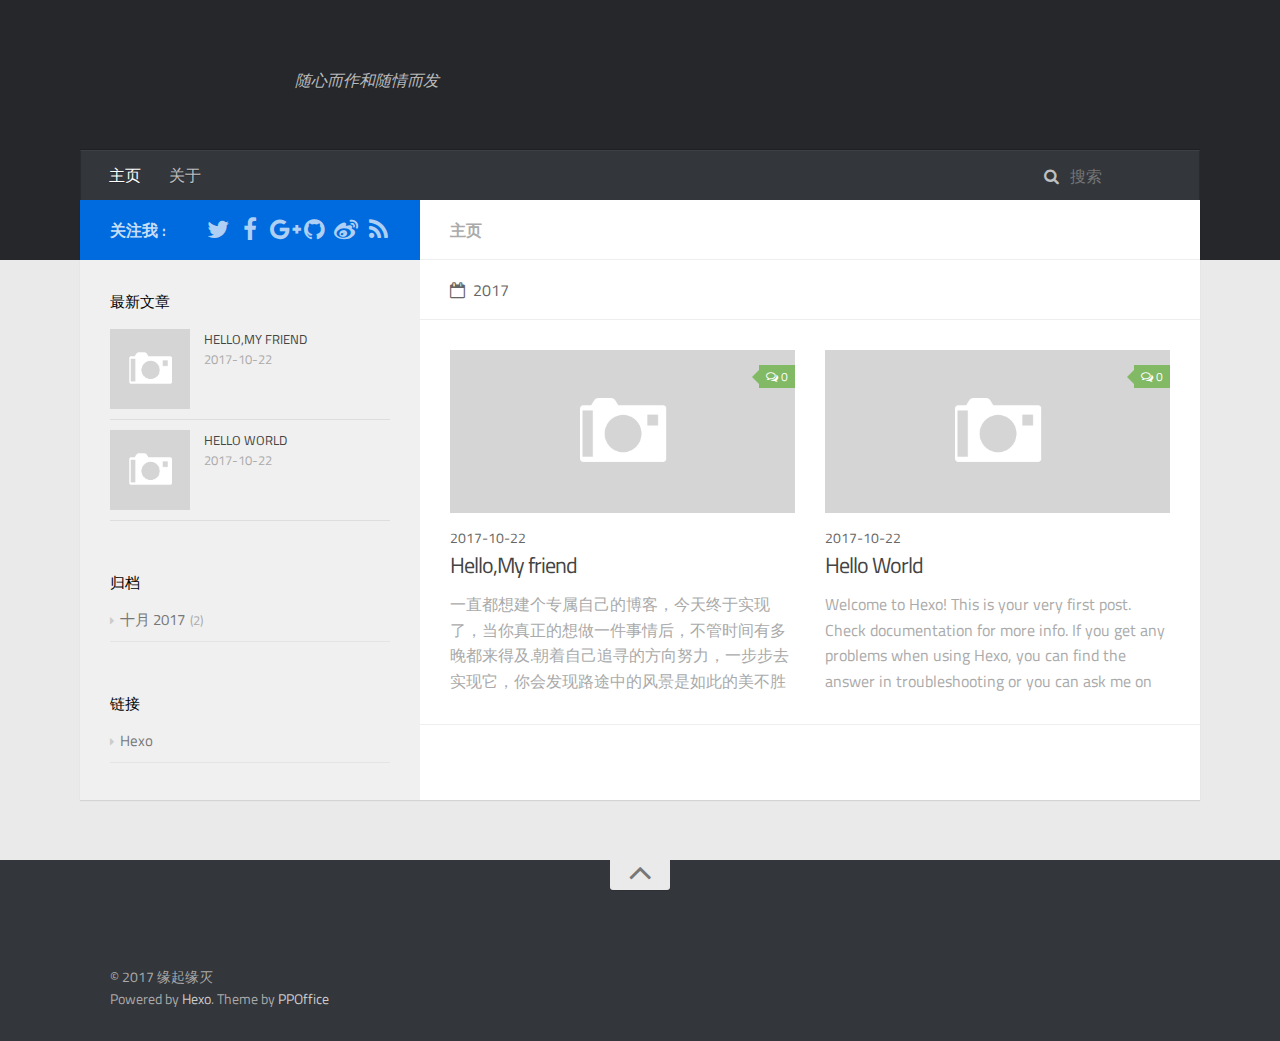
==== commit 2ab16930: "Site updated: 2017-10-31 18:46:16" ====
--- a/index.html
+++ b/index.html
@@ -13,7 +13,7 @@
 <meta property="og:url" content="https://yxu0.github.io/index.html">
 <meta property="og:site_name" content="万千点滴汇聚为海">
 <meta property="og:description" content="保持探索未知的前方，记录自己走过的路">
-<meta property="og:locale" content="zh-Hans">
+<meta property="og:locale" content="zh-CN">
 <meta name="twitter:card" content="summary">
 <meta name="twitter:title" content="万千点滴汇聚为海">
 <meta name="twitter:description" content="保持探索未知的前方，记录自己走过的路">
@@ -67,13 +67,13 @@
                         <ul id="main-nav">
                             
                                 <li class="main-nav-list-item" >
-                                    <a class="main-nav-list-link" href="/">Inici</a>
+                                    <a class="main-nav-list-link" href="/">主页</a>
                                 </li>
                             
                                         
                                     
                                 <li class="main-nav-list-item" >
-                                    <a class="main-nav-list-link" href="/">Quant a</a>
+                                    <a class="main-nav-list-link" href="/">关于</a>
                                 </li>
                             
                         </ul>
@@ -81,14 +81,14 @@
                             <div id="search-form-wrap">
 
     <form class="search-form">
-        <input type="text" class="ins-search-input search-form-input" placeholder="Cercar" />
+        <input type="text" class="ins-search-input search-form-input" placeholder="搜索" />
         <button type="submit" class="search-form-submit"></button>
     </form>
     <div class="ins-search">
     <div class="ins-search-mask"></div>
     <div class="ins-search-container">
         <div class="ins-input-wrapper">
-            <input type="text" class="ins-search-input" placeholder="Type something..." />
+            <input type="text" class="ins-search-input" placeholder="想要查找什么..." />
             <span class="ins-close ins-selectable"><i class="fa fa-times-circle"></i></span>
         </div>
         <div class="ins-section-wrapper">
@@ -100,11 +100,11 @@
 (function (window) {
     var INSIGHT_CONFIG = {
         TRANSLATION: {
-            POSTS: 'Posts',
-            PAGES: 'Pages',
-            CATEGORIES: 'categories',
-            TAGS: 'etiquetes',
-            UNTITLED: '(Untitled)',
+            POSTS: '文章',
+            PAGES: '页面',
+            CATEGORIES: '分类',
+            TAGS: '标签',
+            UNTITLED: '(未命名)',
         },
         ROOT_URL: '/',
         CONTENT_URL: '/content.json',
@@ -129,7 +129,7 @@
                         <div class="main-body-header">
     <h1 class="header">
     
-    <em class="page-title-link" data-url="home">Inici</em>
+    <em class="page-title-link" data-url="home">主页</em>
     </h1>
 </div>
                         <div class="main-body-content">
@@ -252,7 +252,7 @@
                     <aside id="sidebar">
     <a class="sidebar-toggle" title="Expand Sidebar"><i class="toggle icon"></i></a>
     <div class="sidebar-top">
-        <p>seguir:</p>
+        <p>关注我 :</p>
         <ul class="social-links">
             
                 
@@ -311,7 +311,7 @@
             
                 
     <div class="widget-wrap">
-        <h3 class="widget-title">recents</h3>
+        <h3 class="widget-title">最新文章</h3>
         <div class="widget">
             <ul id="recent-post" class="">
                 
@@ -365,9 +365,9 @@
             
                 
     <div class="widget-wrap widget-list">
-        <h3 class="widget-title">arxius</h3>
+        <h3 class="widget-title">归档</h3>
         <div class="widget">
-            <ul class="archive-list"><li class="archive-list-item"><a class="archive-list-link" href="/archives/2017/10/">October 2017</a><span class="archive-list-count">2</span></li></ul>
+            <ul class="archive-list"><li class="archive-list-item"><a class="archive-list-link" href="/archives/2017/10/">十月 2017</a><span class="archive-list-count">2</span></li></ul>
         </div>
     </div>
 
@@ -381,7 +381,7 @@
             
                 
     <div class="widget-wrap widget-list">
-        <h3 class="widget-title">links</h3>
+        <h3 class="widget-title">链接</h3>
         <div class="widget">
             <ul>
                 
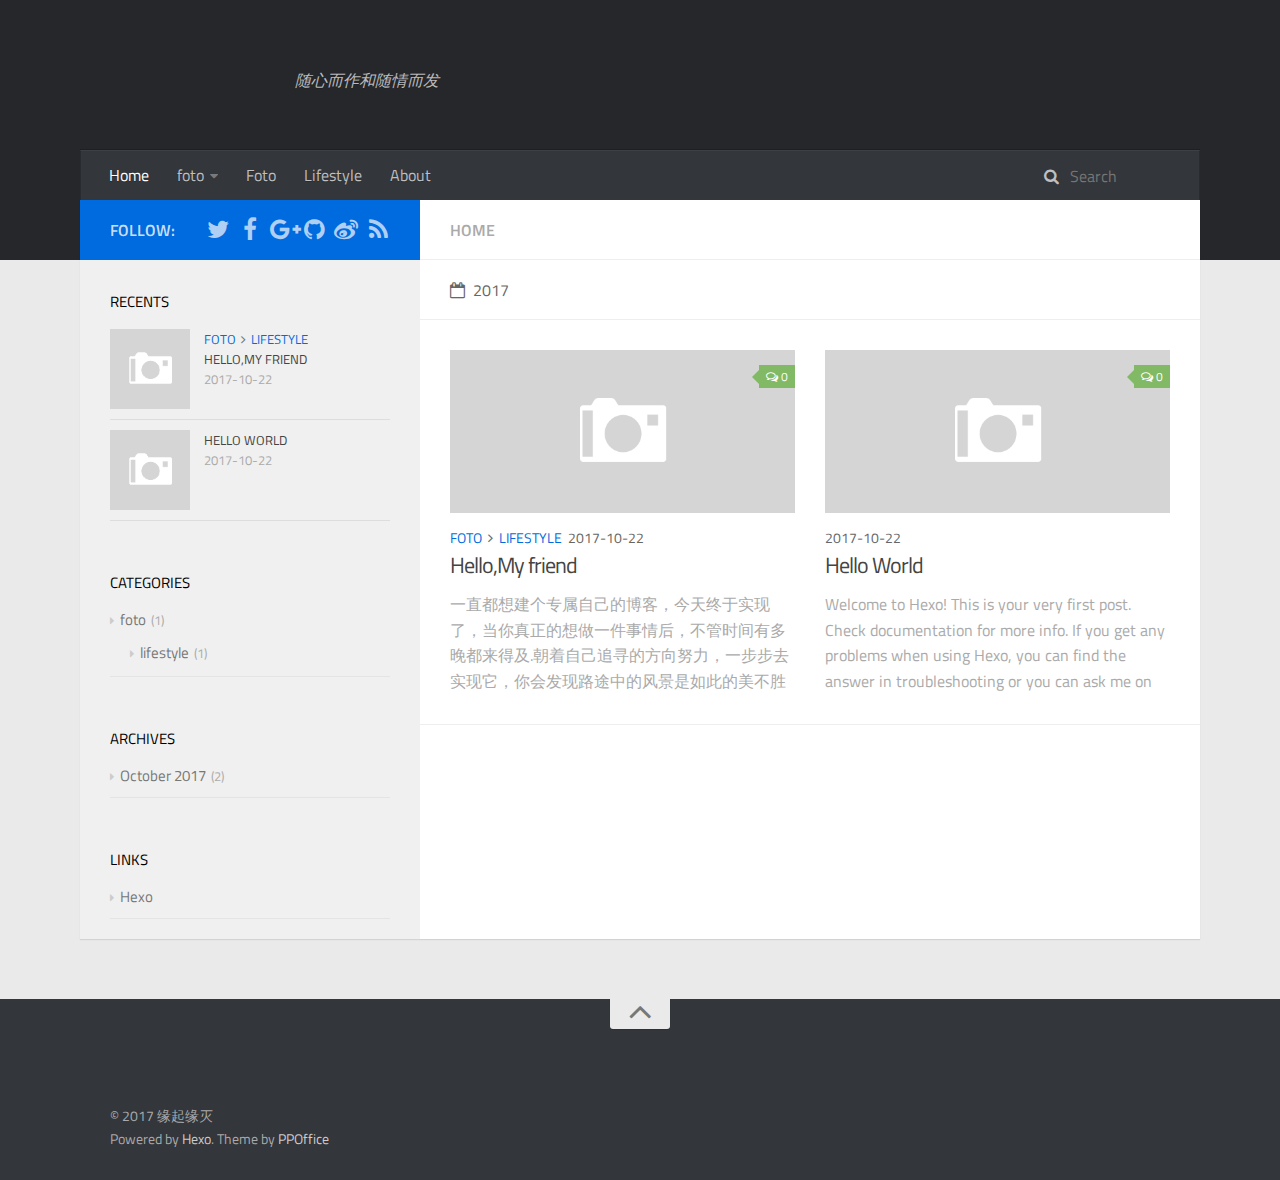
==== commit c11fd5d3: "Site updated: 2017-11-01 21:19:50" ====
--- a/index.html
+++ b/index.html
@@ -13,7 +13,7 @@
 <meta property="og:url" content="https://yxu0.github.io/index.html">
 <meta property="og:site_name" content="万千点滴汇聚为海">
 <meta property="og:description" content="保持探索未知的前方，记录自己走过的路">
-<meta property="og:locale" content="zh-CN">
+<meta property="og:locale" content="en">
 <meta name="twitter:card" content="summary">
 <meta name="twitter:title" content="万千点滴汇聚为海">
 <meta name="twitter:description" content="保持探索未知的前方，记录自己走过的路">
@@ -67,13 +67,21 @@
                         <ul id="main-nav">
                             
                                 <li class="main-nav-list-item" >
-                                    <a class="main-nav-list-link" href="/">主页</a>
+                                    <a class="main-nav-list-link" href="/">Home</a>
                                 </li>
                             
-                                        
+                                        <ul class="main-nav-list"><li class="main-nav-list-item"><a class="main-nav-list-link" href="/categories/foto/">foto</a><ul class="main-nav-list-child"><li class="main-nav-list-item"><a class="main-nav-list-link" href="/categories/foto/lifestyle/">lifestyle</a></li></ul></li></ul>
                                     
                                 <li class="main-nav-list-item" >
-                                    <a class="main-nav-list-link" href="/">关于</a>
+                                    <a class="main-nav-list-link" href="/foto">Foto</a>
+                                </li>
+                            
+                                <li class="main-nav-list-item" >
+                                    <a class="main-nav-list-link" href="/">Lifestyle</a>
+                                </li>
+                            
+                                <li class="main-nav-list-item" >
+                                    <a class="main-nav-list-link" href="/about">About</a>
                                 </li>
                             
                         </ul>
@@ -81,14 +89,14 @@
                             <div id="search-form-wrap">
 
     <form class="search-form">
-        <input type="text" class="ins-search-input search-form-input" placeholder="搜索" />
+        <input type="text" class="ins-search-input search-form-input" placeholder="Search" />
         <button type="submit" class="search-form-submit"></button>
     </form>
     <div class="ins-search">
     <div class="ins-search-mask"></div>
     <div class="ins-search-container">
         <div class="ins-input-wrapper">
-            <input type="text" class="ins-search-input" placeholder="想要查找什么..." />
+            <input type="text" class="ins-search-input" placeholder="Type something..." />
             <span class="ins-close ins-selectable"><i class="fa fa-times-circle"></i></span>
         </div>
         <div class="ins-section-wrapper">
@@ -100,11 +108,11 @@
 (function (window) {
     var INSIGHT_CONFIG = {
         TRANSLATION: {
-            POSTS: '文章',
-            PAGES: '页面',
-            CATEGORIES: '分类',
-            TAGS: '标签',
-            UNTITLED: '(未命名)',
+            POSTS: 'Posts',
+            PAGES: 'Pages',
+            CATEGORIES: 'Categories',
+            TAGS: 'Tags',
+            UNTITLED: '(Untitled)',
         },
         ROOT_URL: '/',
         CONTENT_URL: '/content.json',
@@ -129,7 +137,7 @@
                         <div class="main-body-header">
     <h1 class="header">
     
-    <em class="page-title-link" data-url="home">主页</em>
+    <em class="page-title-link" data-url="home">Home</em>
     </h1>
 </div>
                         <div class="main-body-content">
@@ -173,7 +181,7 @@
         
         <div class="article-meta">
             <div class="category">
-            
+            <a class="article-category-link" href="/categories/foto/">foto</a><i class="icon fa fa-angle-right"></i><a class="article-category-link" href="/categories/foto/lifestyle/">lifestyle</a>
             </div>
             <div class="date"><time datetime="2017-10-22T12:47:59.000Z" itemprop="datePublished">2017-10-22</time></div>
         </div>
@@ -252,7 +260,7 @@
                     <aside id="sidebar">
     <a class="sidebar-toggle" title="Expand Sidebar"><i class="toggle icon"></i></a>
     <div class="sidebar-top">
-        <p>关注我 :</p>
+        <p>follow:</p>
         <ul class="social-links">
             
                 
@@ -311,7 +319,7 @@
             
                 
     <div class="widget-wrap">
-        <h3 class="widget-title">最新文章</h3>
+        <h3 class="widget-title">recents</h3>
         <div class="widget">
             <ul id="recent-post" class="">
                 
@@ -329,7 +337,7 @@
                         </div>
                         
                         <div class="item-inner">
-                            <p class="item-category"></p>
+                            <p class="item-category"><a class="article-category-link" href="/categories/foto/">foto</a><i class="icon fa fa-angle-right"></i><a class="article-category-link" href="/categories/foto/lifestyle/">lifestyle</a></p>
                             <p class="item-title"><a href="/2017/10/22/我的第一篇文章/" class="title">Hello,My friend</a></p>
                             <p class="item-date"><time datetime="2017-10-22T12:47:59.000Z" itemprop="datePublished">2017-10-22</time></p>
                         </div>
@@ -361,27 +369,34 @@
 
             
                 
-
-            
-                
     <div class="widget-wrap widget-list">
-        <h3 class="widget-title">归档</h3>
+        <h3 class="widget-title">categories</h3>
         <div class="widget">
-            <ul class="archive-list"><li class="archive-list-item"><a class="archive-list-link" href="/archives/2017/10/">十月 2017</a><span class="archive-list-count">2</span></li></ul>
-        </div>
-    </div>
-
-
-            
-                
-
-            
-                
+            <ul class="category-list"><li class="category-list-item"><a class="category-list-link" href="/categories/foto/">foto</a><span class="category-list-count">1</span><ul class="category-list-child"><li class="category-list-item"><a class="category-list-link" href="/categories/foto/lifestyle/">lifestyle</a><span class="category-list-count">1</span></li></ul></li></ul>
+        </div>
+    </div>
+
 
             
                 
     <div class="widget-wrap widget-list">
-        <h3 class="widget-title">链接</h3>
+        <h3 class="widget-title">archives</h3>
+        <div class="widget">
+            <ul class="archive-list"><li class="archive-list-item"><a class="archive-list-link" href="/archives/2017/10/">October 2017</a><span class="archive-list-count">2</span></li></ul>
+        </div>
+    </div>
+
+
+            
+                
+
+            
+                
+
+            
+                
+    <div class="widget-wrap widget-list">
+        <h3 class="widget-title">links</h3>
         <div class="widget">
             <ul>
                 
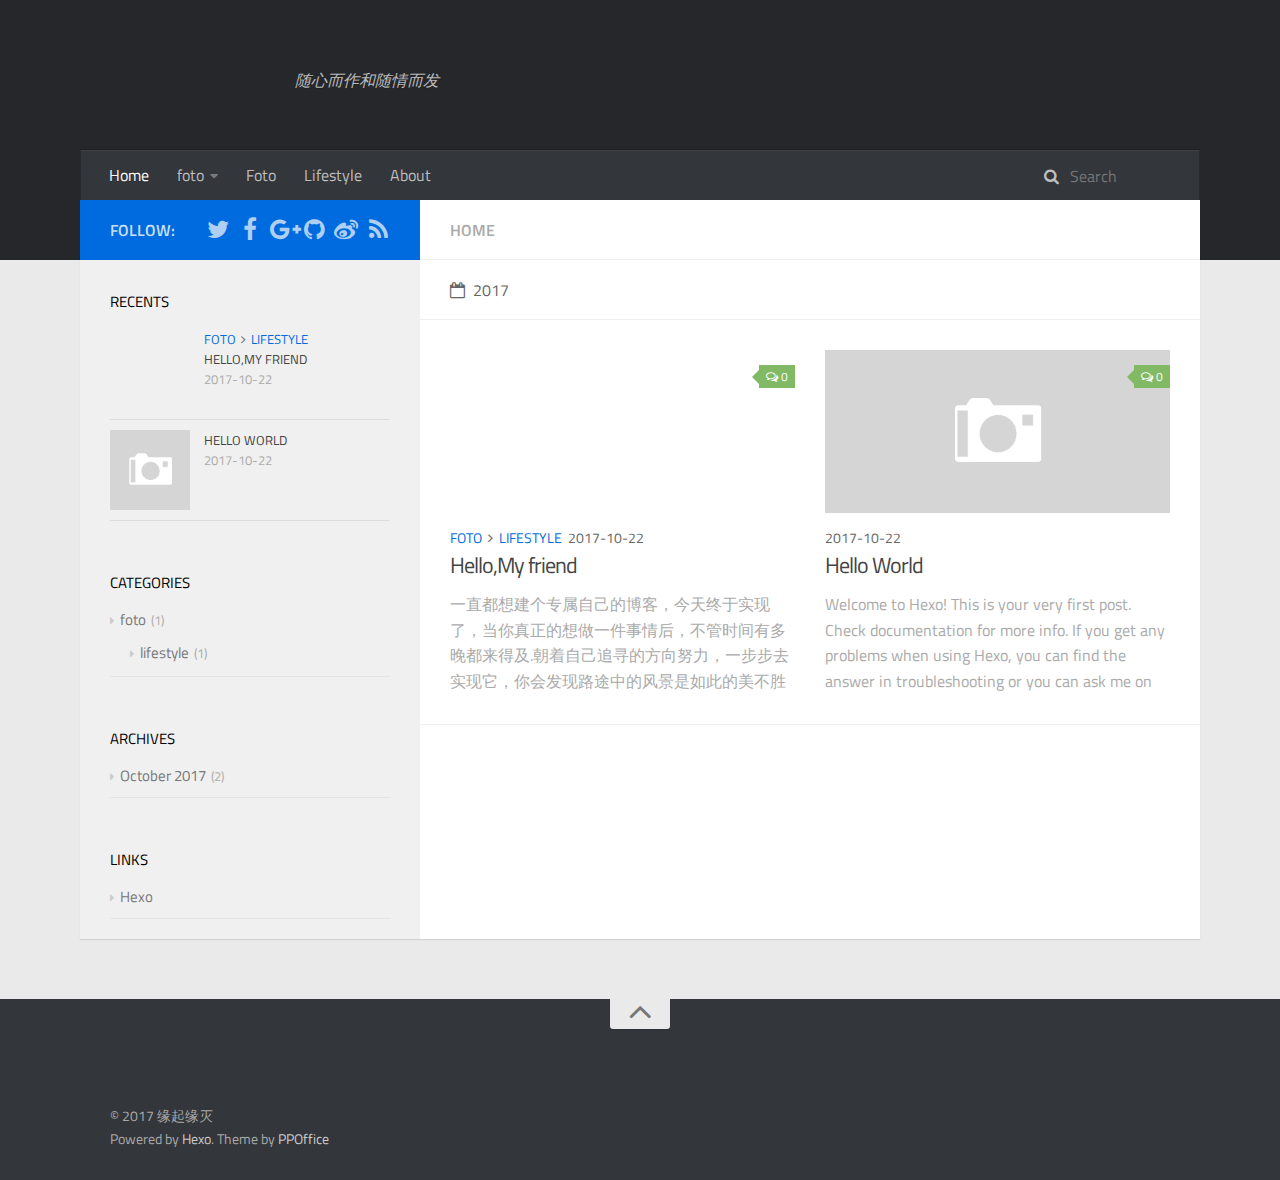
==== commit e0102a02: "Site updated: 2017-12-07 11:55:13" ====
--- a/index.html
+++ b/index.html
@@ -163,7 +163,7 @@
         <a href="/2017/10/22/我的第一篇文章/" class="thumbnail">
     
     
-        <span class="thumbnail-image thumbnail-none"></span>
+        <span style="background-image:url(/images/heart.jpg)" alt="Hello,My friend" class="thumbnail-image"></span>
     
     
         
@@ -194,7 +194,7 @@
 
         <p class="article-excerpt">
             一直都想建个专属自己的博客，今天终于实现了，当你真正的想做一件事情后，不管时间有多晚都来得及.朝着自己追寻的方向努力，一步步去实现它，你会发现路途中的风景是如此的美不胜收。。
-生活要学会生活，我不怕孤独但是我怕孤单
+生活要学会生活.
 
         </p>
     </div>
@@ -329,7 +329,7 @@
                             <a href="/2017/10/22/我的第一篇文章/" class="thumbnail">
     
     
-        <span class="thumbnail-image thumbnail-none"></span>
+        <span style="background-image:url(/images/heart.jpg)" alt="Hello,My friend" class="thumbnail-image"></span>
     
     
 </a>
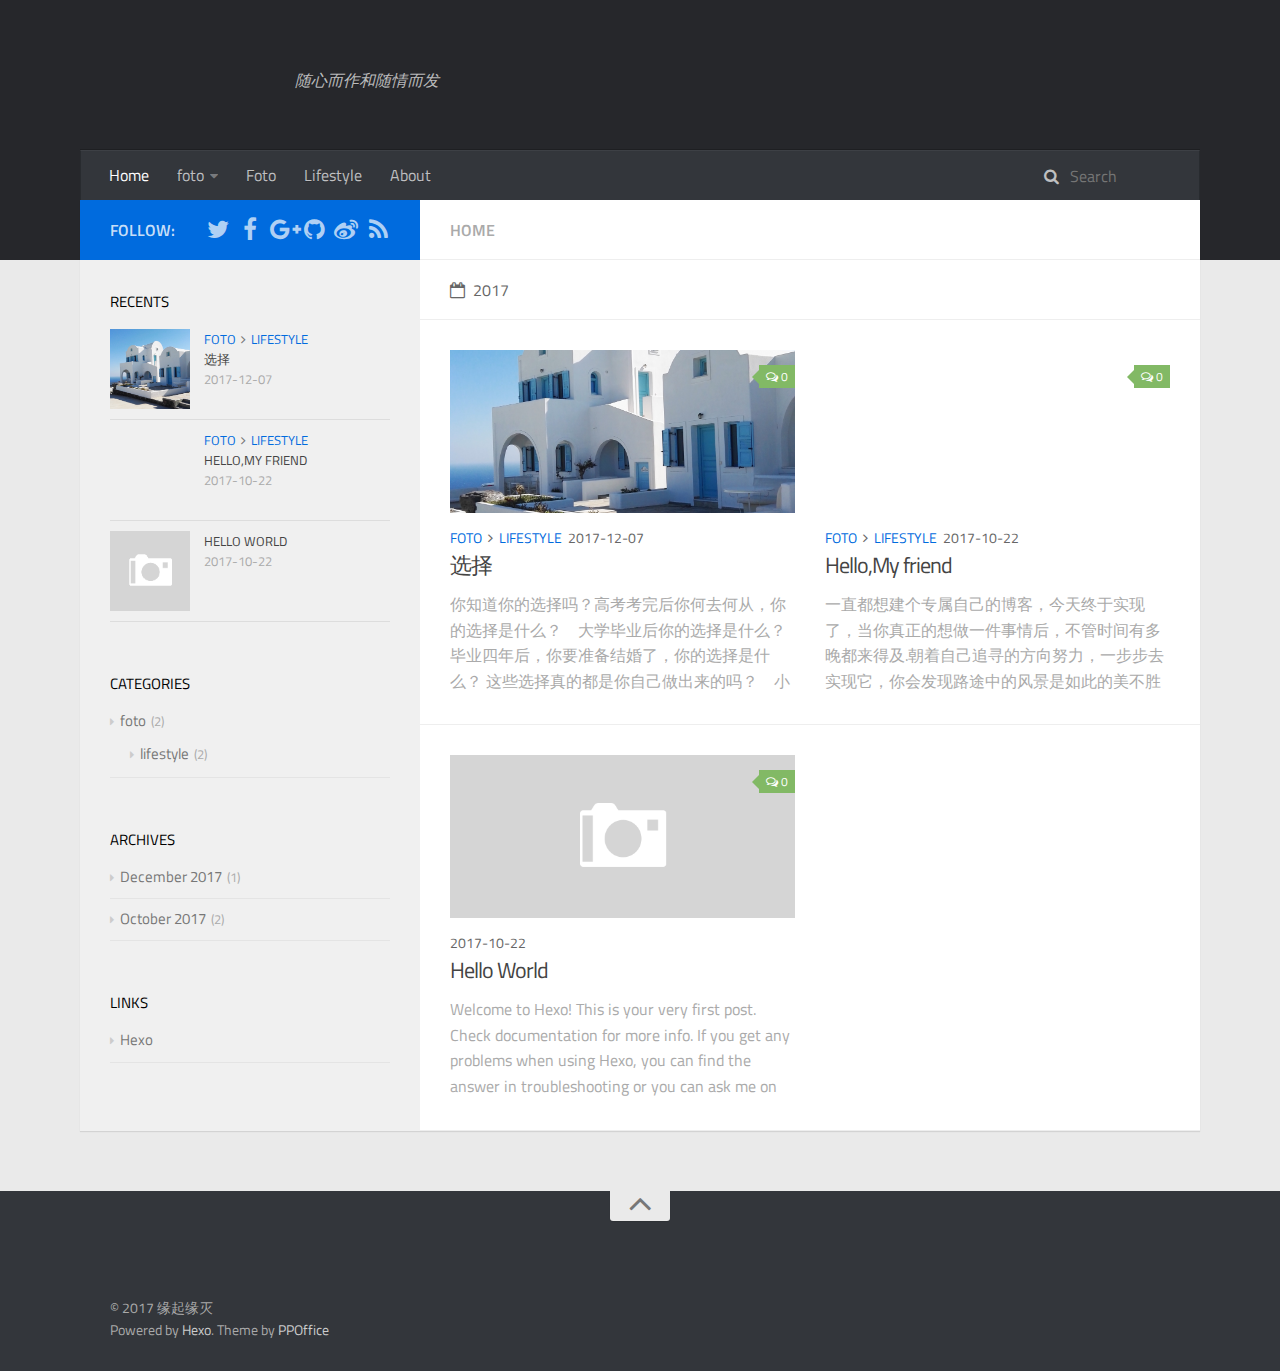
==== commit 6b551855: "Site updated: 2017-12-07 14:28:04" ====
--- a/index.html
+++ b/index.html
@@ -160,17 +160,17 @@
         <article class="article article-summary">
     <div class="article-summary-inner">
         
-        <a href="/2017/10/22/我的第一篇文章/" class="thumbnail">
-    
-    
-        <span style="background-image:url(/images/heart.jpg)" alt="Hello,My friend" class="thumbnail-image"></span>
+        <a href="/2017/12/07/选择/" class="thumbnail">
+    
+    
+        <span style="background-image:url(/images/greece.jpg)" alt="选择" class="thumbnail-image"></span>
     
     
         
 <span class="comment-counter">
     <i class="fa fa-comments-o"></i>
     
-        <span class="disqus-comment-count" data-disqus-identifier="" data-disqus-url="https://yxu0.github.io/2017/10/22/我的第一篇文章/">0</span>
+        <span class="disqus-comment-count" data-disqus-identifier="" data-disqus-url="https://yxu0.github.io/2017/12/07/选择/">0</span>
     
 </span>
 
@@ -183,6 +183,53 @@
             <div class="category">
             <a class="article-category-link" href="/categories/foto/">foto</a><i class="icon fa fa-angle-right"></i><a class="article-category-link" href="/categories/foto/lifestyle/">lifestyle</a>
             </div>
+            <div class="date"><time datetime="2017-12-07T04:48:02.000Z" itemprop="datePublished">2017-12-07</time></div>
+        </div>
+        
+    
+        <h1 class="article-title" itemprop="name">
+        <a href="/2017/12/07/选择/">选择</a>
+        </h1>
+    
+
+        <p class="article-excerpt">
+            你知道你的选择吗？高考考完后你何去何从，你的选择是什么？　大学毕业后你的选择是什么？　毕业四年后，你要准备结婚了，你的选择是什么？
+这些选择真的都是你自己做出来的吗？　小编身边就有这样的例子，在高考的时候，很多同学都考的不是很好，于是其中的某某就说我要再复读一年，考取名牌大学，脸上露出一副骄傲的神色，　周围的同学见着也都沉默了，也就沉默那么一会，便都说道　“我也要去复读，考上一个好的大学”，，渐渐
+        </p>
+    </div>
+</article>
+    
+
+    
+    
+    
+    
+        <article class="article article-summary">
+    <div class="article-summary-inner">
+        
+        <a href="/2017/10/22/我的第一篇文章/" class="thumbnail">
+    
+    
+        <span style="background-image:url(/images/heart.jpg)" alt="Hello,My friend" class="thumbnail-image"></span>
+    
+    
+        
+<span class="comment-counter">
+    <i class="fa fa-comments-o"></i>
+    
+        <span class="disqus-comment-count" data-disqus-identifier="" data-disqus-url="https://yxu0.github.io/2017/10/22/我的第一篇文章/">0</span>
+    
+</span>
+
+
+    
+</a>
+
+        
+        <div class="article-meta">
+            <div class="category">
+            <a class="article-category-link" href="/categories/foto/">foto</a><i class="icon fa fa-angle-right"></i><a class="article-category-link" href="/categories/foto/lifestyle/">lifestyle</a>
+            </div>
             <div class="date"><time datetime="2017-10-22T12:47:59.000Z" itemprop="datePublished">2017-10-22</time></div>
         </div>
         
@@ -194,16 +241,19 @@
 
         <p class="article-excerpt">
             一直都想建个专属自己的博客，今天终于实现了，当你真正的想做一件事情后，不管时间有多晚都来得及.朝着自己追寻的方向努力，一步步去实现它，你会发现路途中的风景是如此的美不胜收。。
-生活要学会生活.
-
+在你向着你希望的方向前进时会遇到无数苦难，有的人就这样被苦难打败了，或许他当时觉得没什么，可是朋友啊，你被苦难打败了第一次，就有了第二次，，可一而不可二，可二再不可三，他会一直在苦难的面前逃避，停止不前。也有的人打败了第一次
         </p>
     </div>
 </article>
     
-
-    
-    
-    
+        </div>
+    
+
+    
+    
+    
+    
+        <div class="article-row">
     
         <article class="article article-summary">
     <div class="article-summary-inner">
@@ -326,6 +376,26 @@
                     <li>
                         
                         <div class="item-thumbnail">
+                            <a href="/2017/12/07/选择/" class="thumbnail">
+    
+    
+        <span style="background-image:url(/images/greece.jpg)" alt="选择" class="thumbnail-image"></span>
+    
+    
+</a>
+
+                        </div>
+                        
+                        <div class="item-inner">
+                            <p class="item-category"><a class="article-category-link" href="/categories/foto/">foto</a><i class="icon fa fa-angle-right"></i><a class="article-category-link" href="/categories/foto/lifestyle/">lifestyle</a></p>
+                            <p class="item-title"><a href="/2017/12/07/选择/" class="title">选择</a></p>
+                            <p class="item-date"><time datetime="2017-12-07T04:48:02.000Z" itemprop="datePublished">2017-12-07</time></p>
+                        </div>
+                    </li>
+                
+                    <li>
+                        
+                        <div class="item-thumbnail">
                             <a href="/2017/10/22/我的第一篇文章/" class="thumbnail">
     
     
@@ -372,7 +442,7 @@
     <div class="widget-wrap widget-list">
         <h3 class="widget-title">categories</h3>
         <div class="widget">
-            <ul class="category-list"><li class="category-list-item"><a class="category-list-link" href="/categories/foto/">foto</a><span class="category-list-count">1</span><ul class="category-list-child"><li class="category-list-item"><a class="category-list-link" href="/categories/foto/lifestyle/">lifestyle</a><span class="category-list-count">1</span></li></ul></li></ul>
+            <ul class="category-list"><li class="category-list-item"><a class="category-list-link" href="/categories/foto/">foto</a><span class="category-list-count">2</span><ul class="category-list-child"><li class="category-list-item"><a class="category-list-link" href="/categories/foto/lifestyle/">lifestyle</a><span class="category-list-count">2</span></li></ul></li></ul>
         </div>
     </div>
 
@@ -382,7 +452,7 @@
     <div class="widget-wrap widget-list">
         <h3 class="widget-title">archives</h3>
         <div class="widget">
-            <ul class="archive-list"><li class="archive-list-item"><a class="archive-list-link" href="/archives/2017/10/">October 2017</a><span class="archive-list-count">2</span></li></ul>
+            <ul class="archive-list"><li class="archive-list-item"><a class="archive-list-link" href="/archives/2017/12/">December 2017</a><span class="archive-list-count">1</span></li><li class="archive-list-item"><a class="archive-list-link" href="/archives/2017/10/">October 2017</a><span class="archive-list-count">2</span></li></ul>
         </div>
     </div>
 
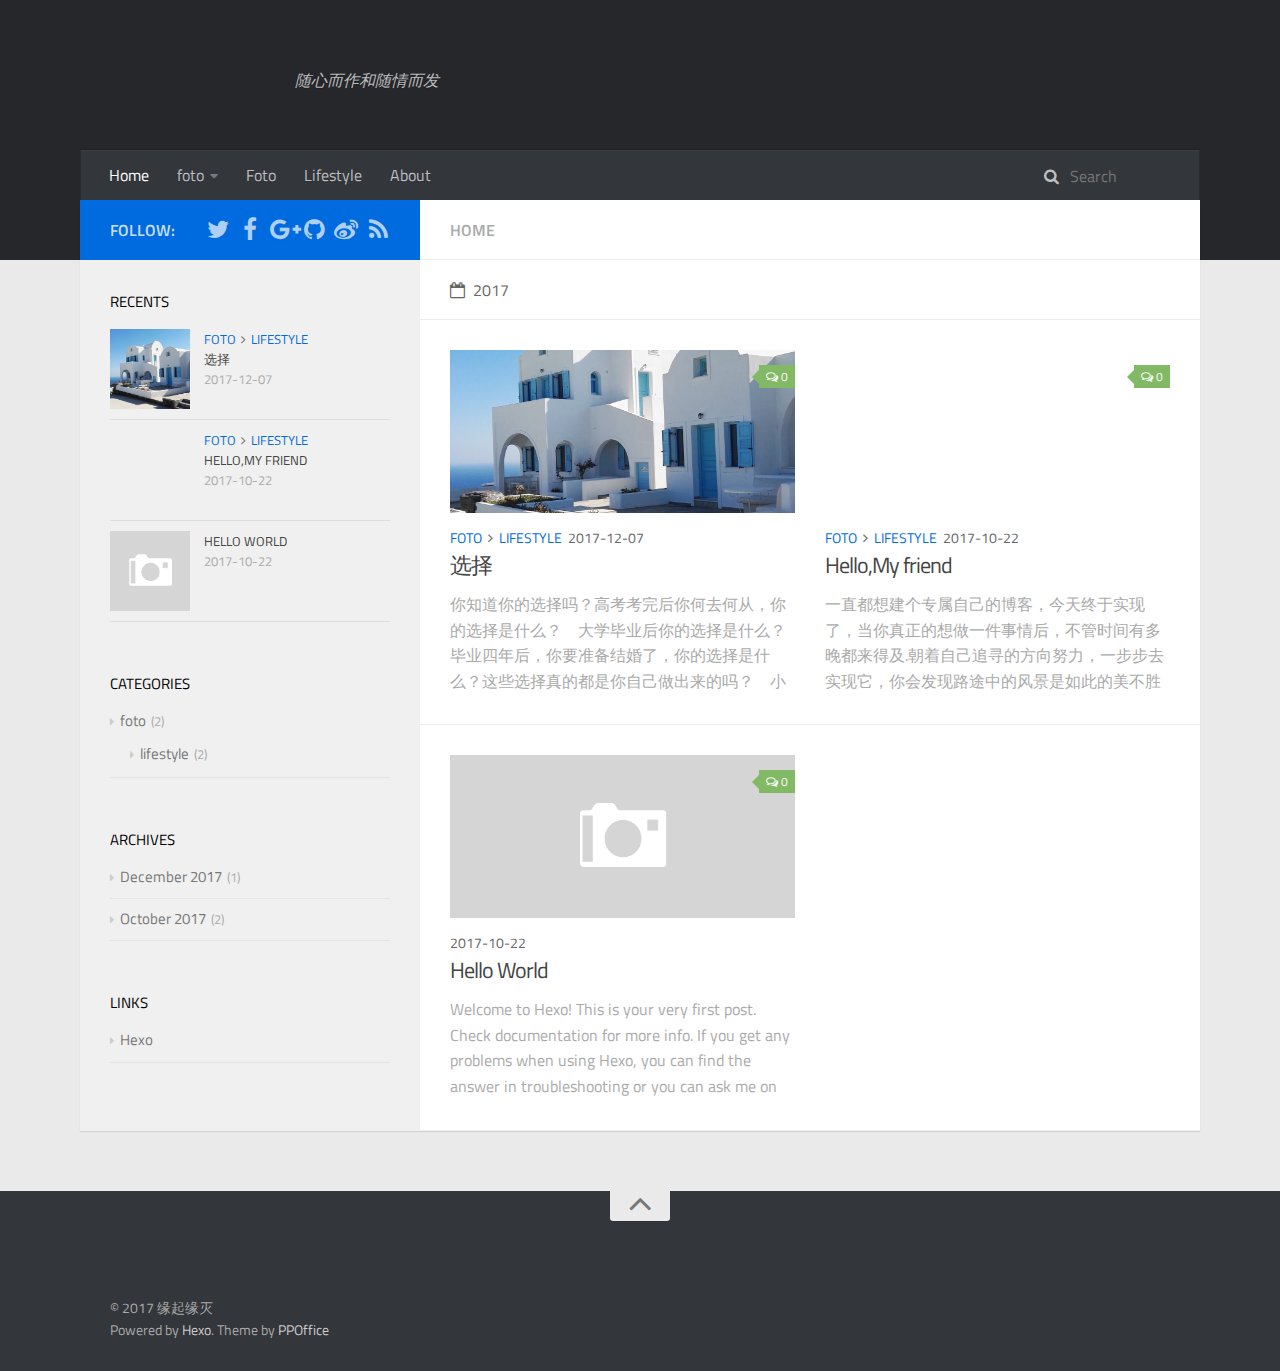
==== commit 3753c2dd: "Site updated: 2017-12-07 16:40:06" ====
--- a/index.html
+++ b/index.html
@@ -193,8 +193,7 @@
     
 
         <p class="article-excerpt">
-            你知道你的选择吗？高考考完后你何去何从，你的选择是什么？　大学毕业后你的选择是什么？　毕业四年后，你要准备结婚了，你的选择是什么？
-这些选择真的都是你自己做出来的吗？　小编身边就有这样的例子，在高考的时候，很多同学都考的不是很好，于是其中的某某就说我要再复读一年，考取名牌大学，脸上露出一副骄傲的神色，　周围的同学见着也都沉默了，也就沉默那么一会，便都说道　“我也要去复读，考上一个好的大学”，，渐渐
+            你知道你的选择吗？高考考完后你何去何从，你的选择是什么？　大学毕业后你的选择是什么？　毕业四年后，你要准备结婚了，你的选择是什么？这些选择真的都是你自己做出来的吗？　小编身边就有这样的例子，在高考的时候，很多同学都考的不是很好，于是其中的某某就说我要再复读一年，考取名牌大学，脸上露出一副骄傲的神色，　周围的同学见着也都沉默了，也就沉默那么一会，便都说道　“我也要去复读，考上一个好的大学”，，渐渐的
         </p>
     </div>
 </article>
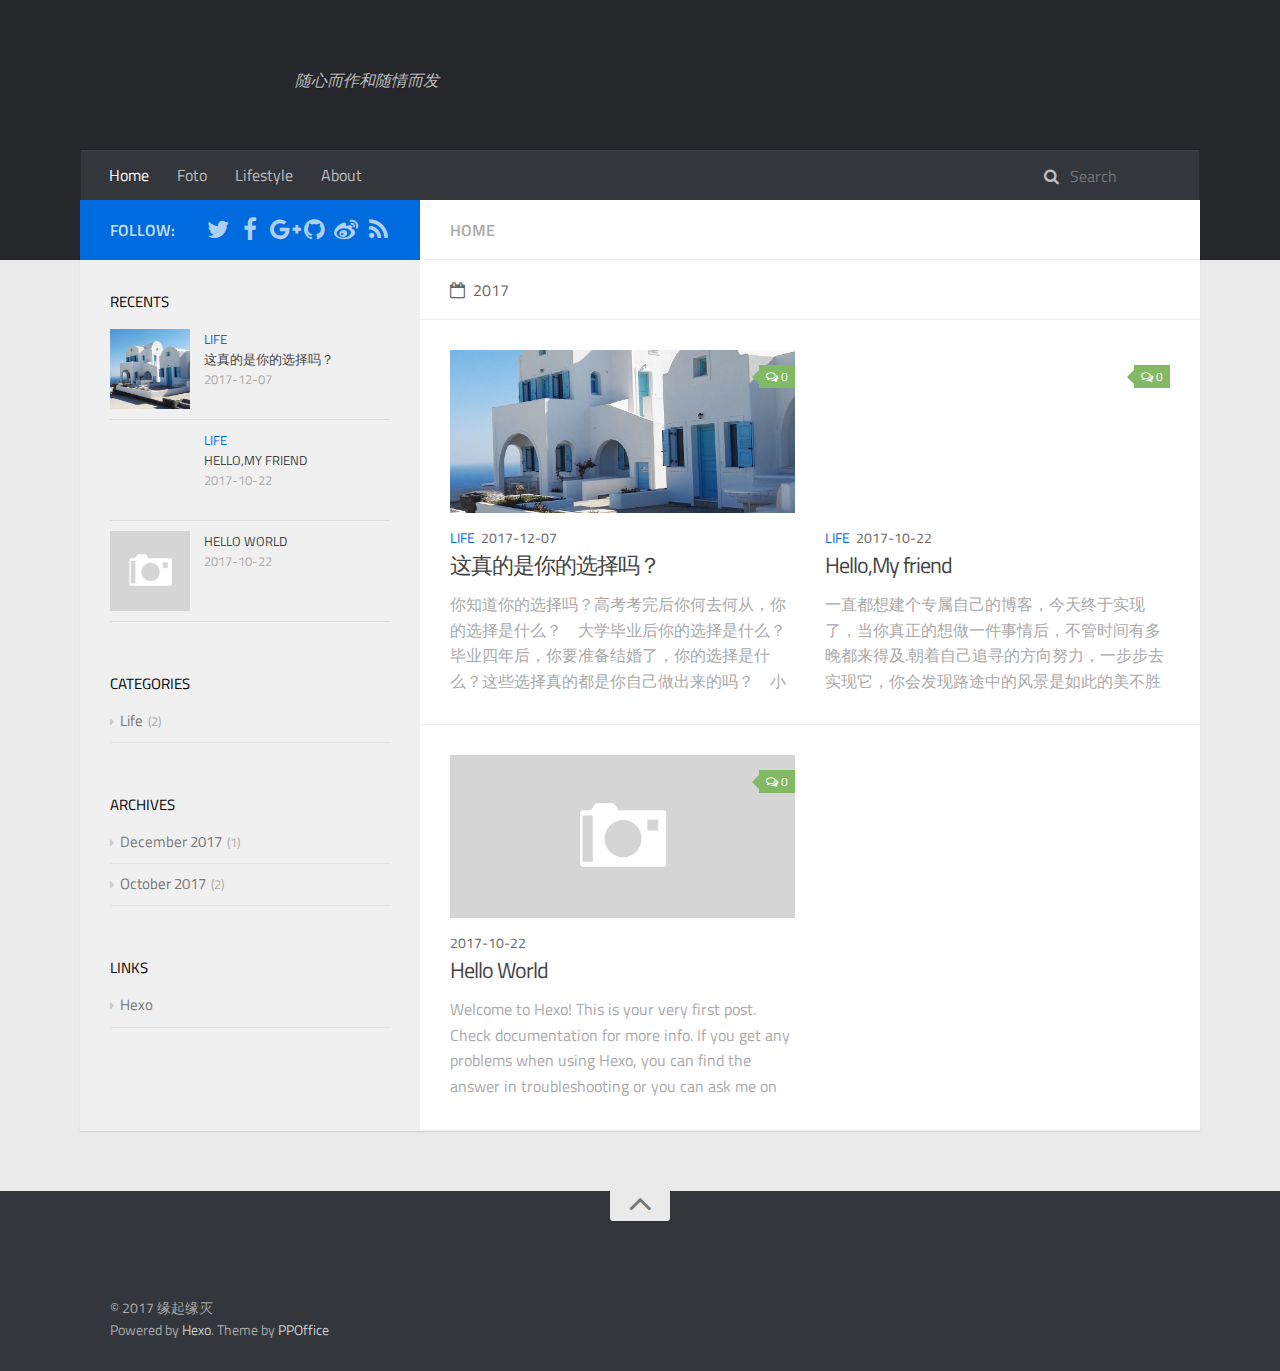
==== commit 15fec722: "Site updated: 2017-12-08 15:23:30" ====
--- a/index.html
+++ b/index.html
@@ -70,8 +70,6 @@
                                     <a class="main-nav-list-link" href="/">Home</a>
                                 </li>
                             
-                                        <ul class="main-nav-list"><li class="main-nav-list-item"><a class="main-nav-list-link" href="/categories/foto/">foto</a><ul class="main-nav-list-child"><li class="main-nav-list-item"><a class="main-nav-list-link" href="/categories/foto/lifestyle/">lifestyle</a></li></ul></li></ul>
-                                    
                                 <li class="main-nav-list-item" >
                                     <a class="main-nav-list-link" href="/foto">Foto</a>
                                 </li>
@@ -163,7 +161,7 @@
         <a href="/2017/12/07/选择/" class="thumbnail">
     
     
-        <span style="background-image:url(/images/greece.jpg)" alt="选择" class="thumbnail-image"></span>
+        <span style="background-image:url(/images/greece.jpg)" alt="这真的是你的选择吗？" class="thumbnail-image"></span>
     
     
         
@@ -181,14 +179,14 @@
         
         <div class="article-meta">
             <div class="category">
-            <a class="article-category-link" href="/categories/foto/">foto</a><i class="icon fa fa-angle-right"></i><a class="article-category-link" href="/categories/foto/lifestyle/">lifestyle</a>
+            <a class="article-category-link" href="/categories/Life/">Life</a>
             </div>
             <div class="date"><time datetime="2017-12-07T04:48:02.000Z" itemprop="datePublished">2017-12-07</time></div>
         </div>
         
     
         <h1 class="article-title" itemprop="name">
-        <a href="/2017/12/07/选择/">选择</a>
+        <a href="/2017/12/07/选择/">这真的是你的选择吗？</a>
         </h1>
     
 
@@ -227,7 +225,7 @@
         
         <div class="article-meta">
             <div class="category">
-            <a class="article-category-link" href="/categories/foto/">foto</a><i class="icon fa fa-angle-right"></i><a class="article-category-link" href="/categories/foto/lifestyle/">lifestyle</a>
+            <a class="article-category-link" href="/categories/Life/">Life</a>
             </div>
             <div class="date"><time datetime="2017-10-22T12:47:59.000Z" itemprop="datePublished">2017-10-22</time></div>
         </div>
@@ -378,7 +376,7 @@
                             <a href="/2017/12/07/选择/" class="thumbnail">
     
     
-        <span style="background-image:url(/images/greece.jpg)" alt="选择" class="thumbnail-image"></span>
+        <span style="background-image:url(/images/greece.jpg)" alt="这真的是你的选择吗？" class="thumbnail-image"></span>
     
     
 </a>
@@ -386,8 +384,8 @@
                         </div>
                         
                         <div class="item-inner">
-                            <p class="item-category"><a class="article-category-link" href="/categories/foto/">foto</a><i class="icon fa fa-angle-right"></i><a class="article-category-link" href="/categories/foto/lifestyle/">lifestyle</a></p>
-                            <p class="item-title"><a href="/2017/12/07/选择/" class="title">选择</a></p>
+                            <p class="item-category"><a class="article-category-link" href="/categories/Life/">Life</a></p>
+                            <p class="item-title"><a href="/2017/12/07/选择/" class="title">这真的是你的选择吗？</a></p>
                             <p class="item-date"><time datetime="2017-12-07T04:48:02.000Z" itemprop="datePublished">2017-12-07</time></p>
                         </div>
                     </li>
@@ -406,7 +404,7 @@
                         </div>
                         
                         <div class="item-inner">
-                            <p class="item-category"><a class="article-category-link" href="/categories/foto/">foto</a><i class="icon fa fa-angle-right"></i><a class="article-category-link" href="/categories/foto/lifestyle/">lifestyle</a></p>
+                            <p class="item-category"><a class="article-category-link" href="/categories/Life/">Life</a></p>
                             <p class="item-title"><a href="/2017/10/22/我的第一篇文章/" class="title">Hello,My friend</a></p>
                             <p class="item-date"><time datetime="2017-10-22T12:47:59.000Z" itemprop="datePublished">2017-10-22</time></p>
                         </div>
@@ -441,7 +439,7 @@
     <div class="widget-wrap widget-list">
         <h3 class="widget-title">categories</h3>
         <div class="widget">
-            <ul class="category-list"><li class="category-list-item"><a class="category-list-link" href="/categories/foto/">foto</a><span class="category-list-count">2</span><ul class="category-list-child"><li class="category-list-item"><a class="category-list-link" href="/categories/foto/lifestyle/">lifestyle</a><span class="category-list-count">2</span></li></ul></li></ul>
+            <ul class="category-list"><li class="category-list-item"><a class="category-list-link" href="/categories/Life/">Life</a><span class="category-list-count">2</span></li></ul>
         </div>
     </div>
 
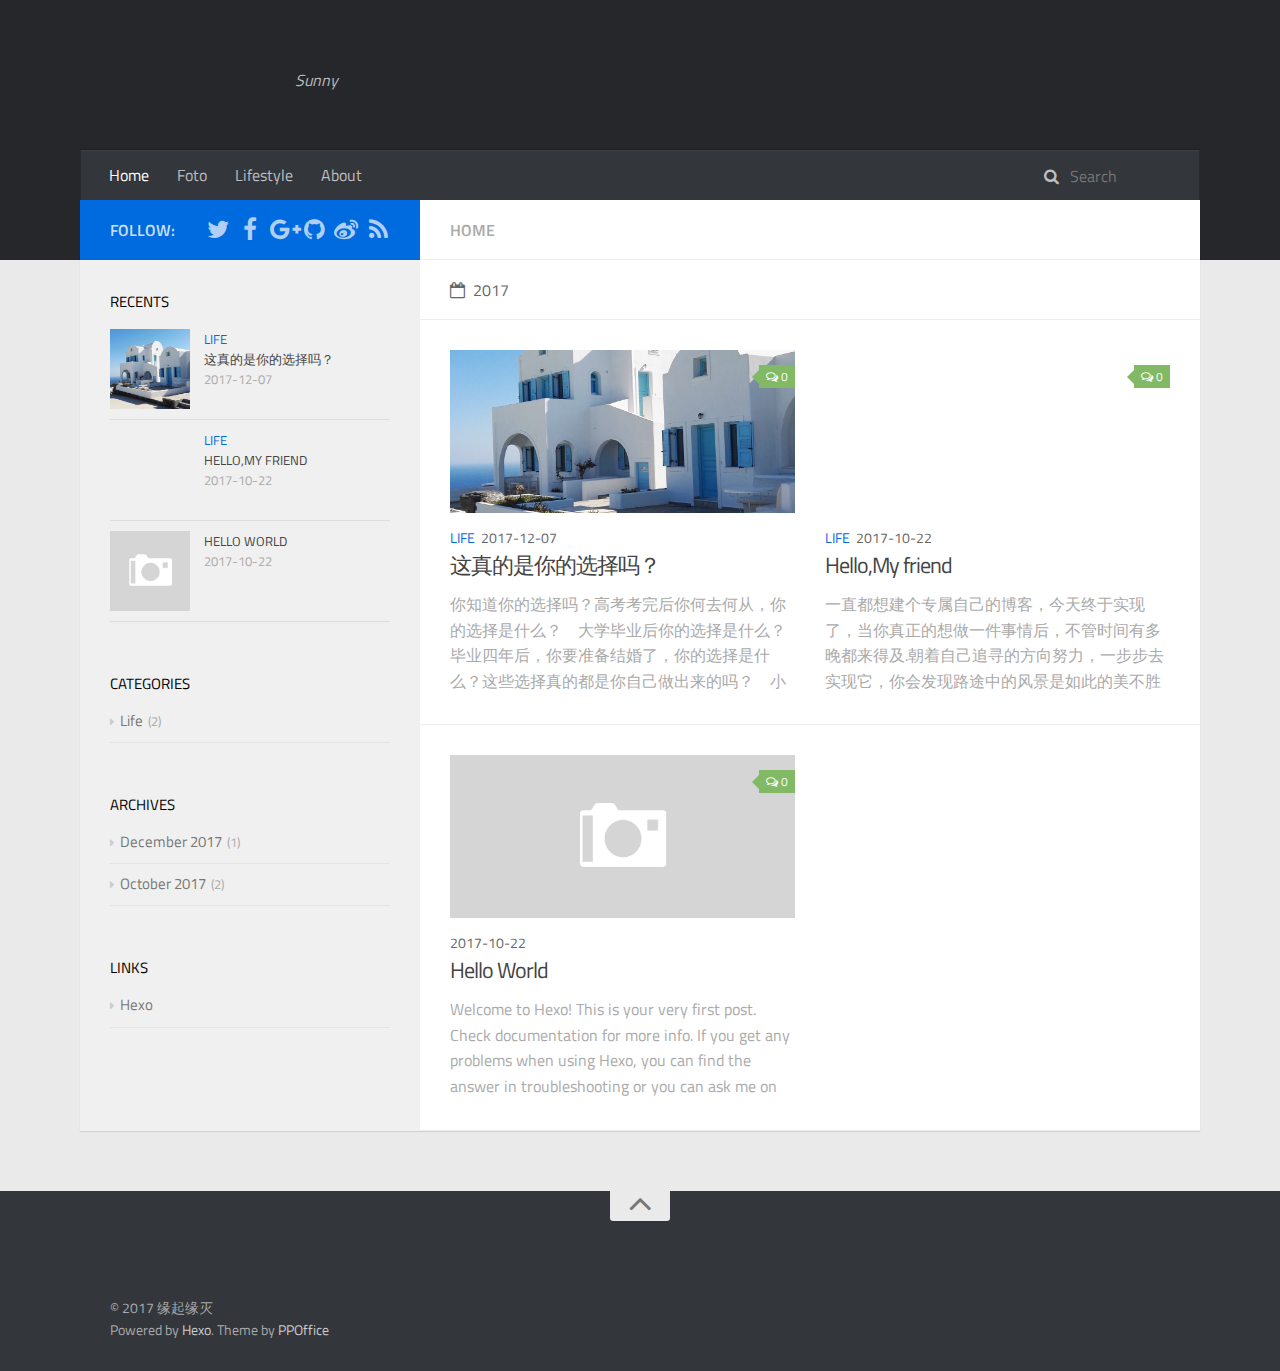
==== commit 1710b421: "Site updated: 2017-12-08 19:41:33" ====
--- a/index.html
+++ b/index.html
@@ -3,24 +3,24 @@
 <head>
     <meta charset="utf-8">
     
-    <title>万千点滴汇聚为海</title>
+    <title>Sunny&#39;s  Blog</title>
     
     <meta name="viewport" content="width=device-width, initial-scale=1, maximum-scale=1">
     
     <meta name="description" content="保持探索未知的前方，记录自己走过的路">
 <meta property="og:type" content="website">
-<meta property="og:title" content="万千点滴汇聚为海">
+<meta property="og:title" content="Sunny&#39;s  Blog">
 <meta property="og:url" content="https://yxu0.github.io/index.html">
-<meta property="og:site_name" content="万千点滴汇聚为海">
+<meta property="og:site_name" content="Sunny&#39;s  Blog">
 <meta property="og:description" content="保持探索未知的前方，记录自己走过的路">
 <meta property="og:locale" content="en">
 <meta name="twitter:card" content="summary">
-<meta name="twitter:title" content="万千点滴汇聚为海">
+<meta name="twitter:title" content="Sunny&#39;s  Blog">
 <meta name="twitter:description" content="保持探索未知的前方，记录自己走过的路">
     
 
     
-        <link rel="alternate" href="/" title="万千点滴汇聚为海" type="application/atom+xml" />
+        <link rel="alternate" href="/" title="Sunny&#39;s  Blog" type="application/atom+xml" />
     
 
     
@@ -57,7 +57,7 @@
                     </h1>
                     
                         <h2 class="subtitle-wrap">
-                            <p class="subtitle">随心而作和随情而发</p>
+                            <p class="subtitle">Sunny</p>
                         </h2>
                     
                 </div>
